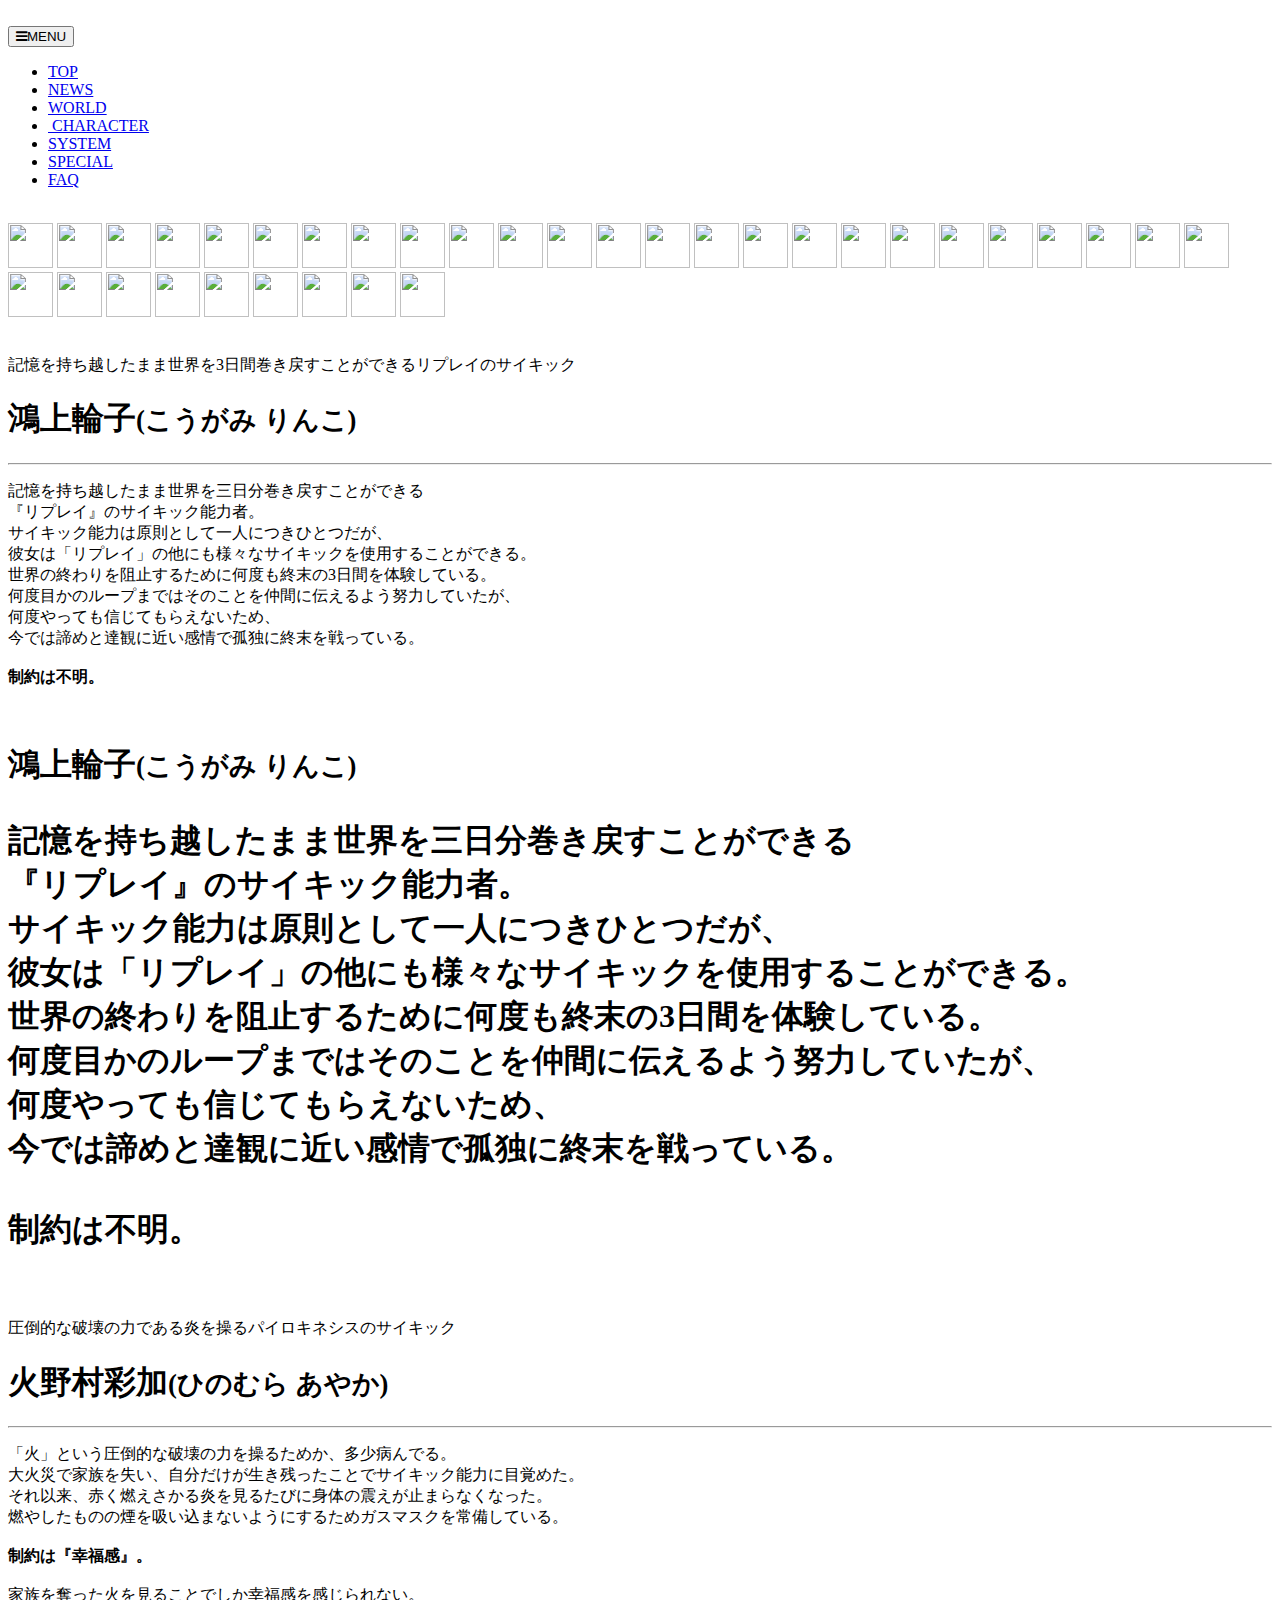
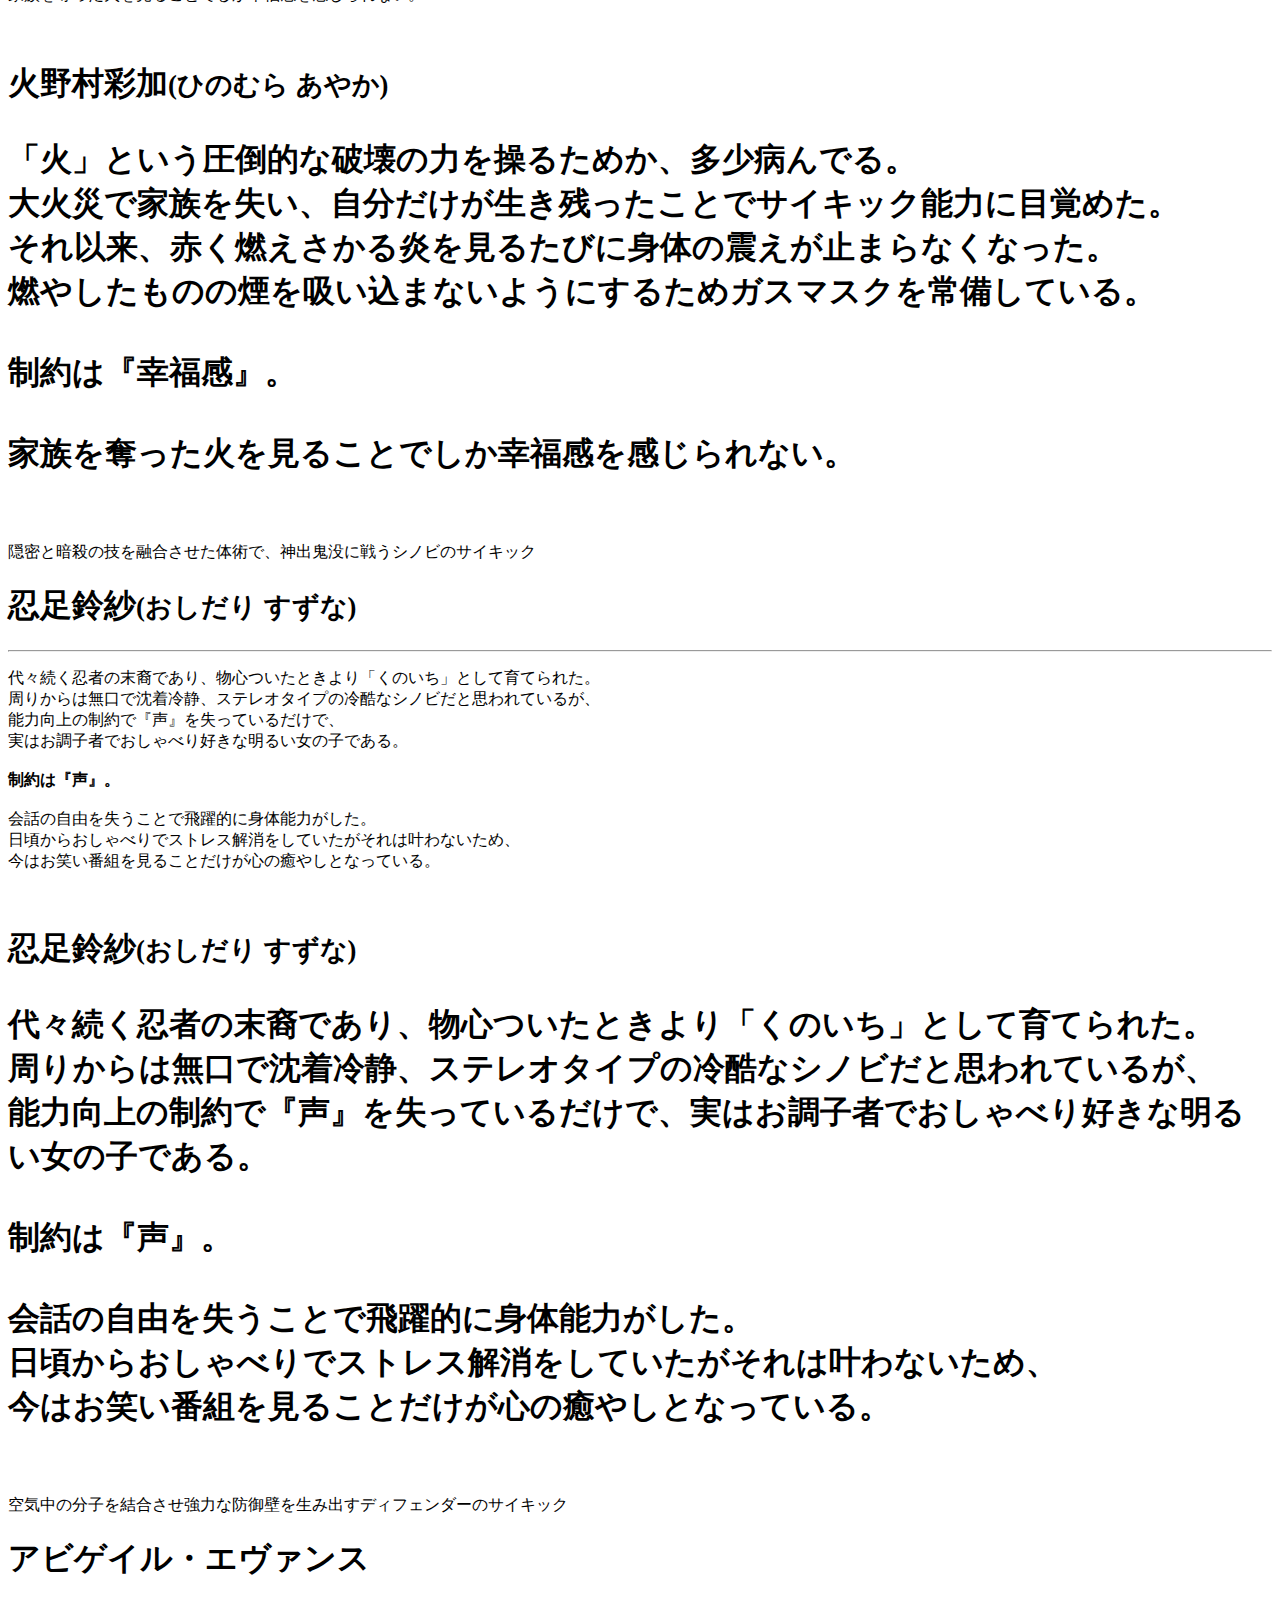
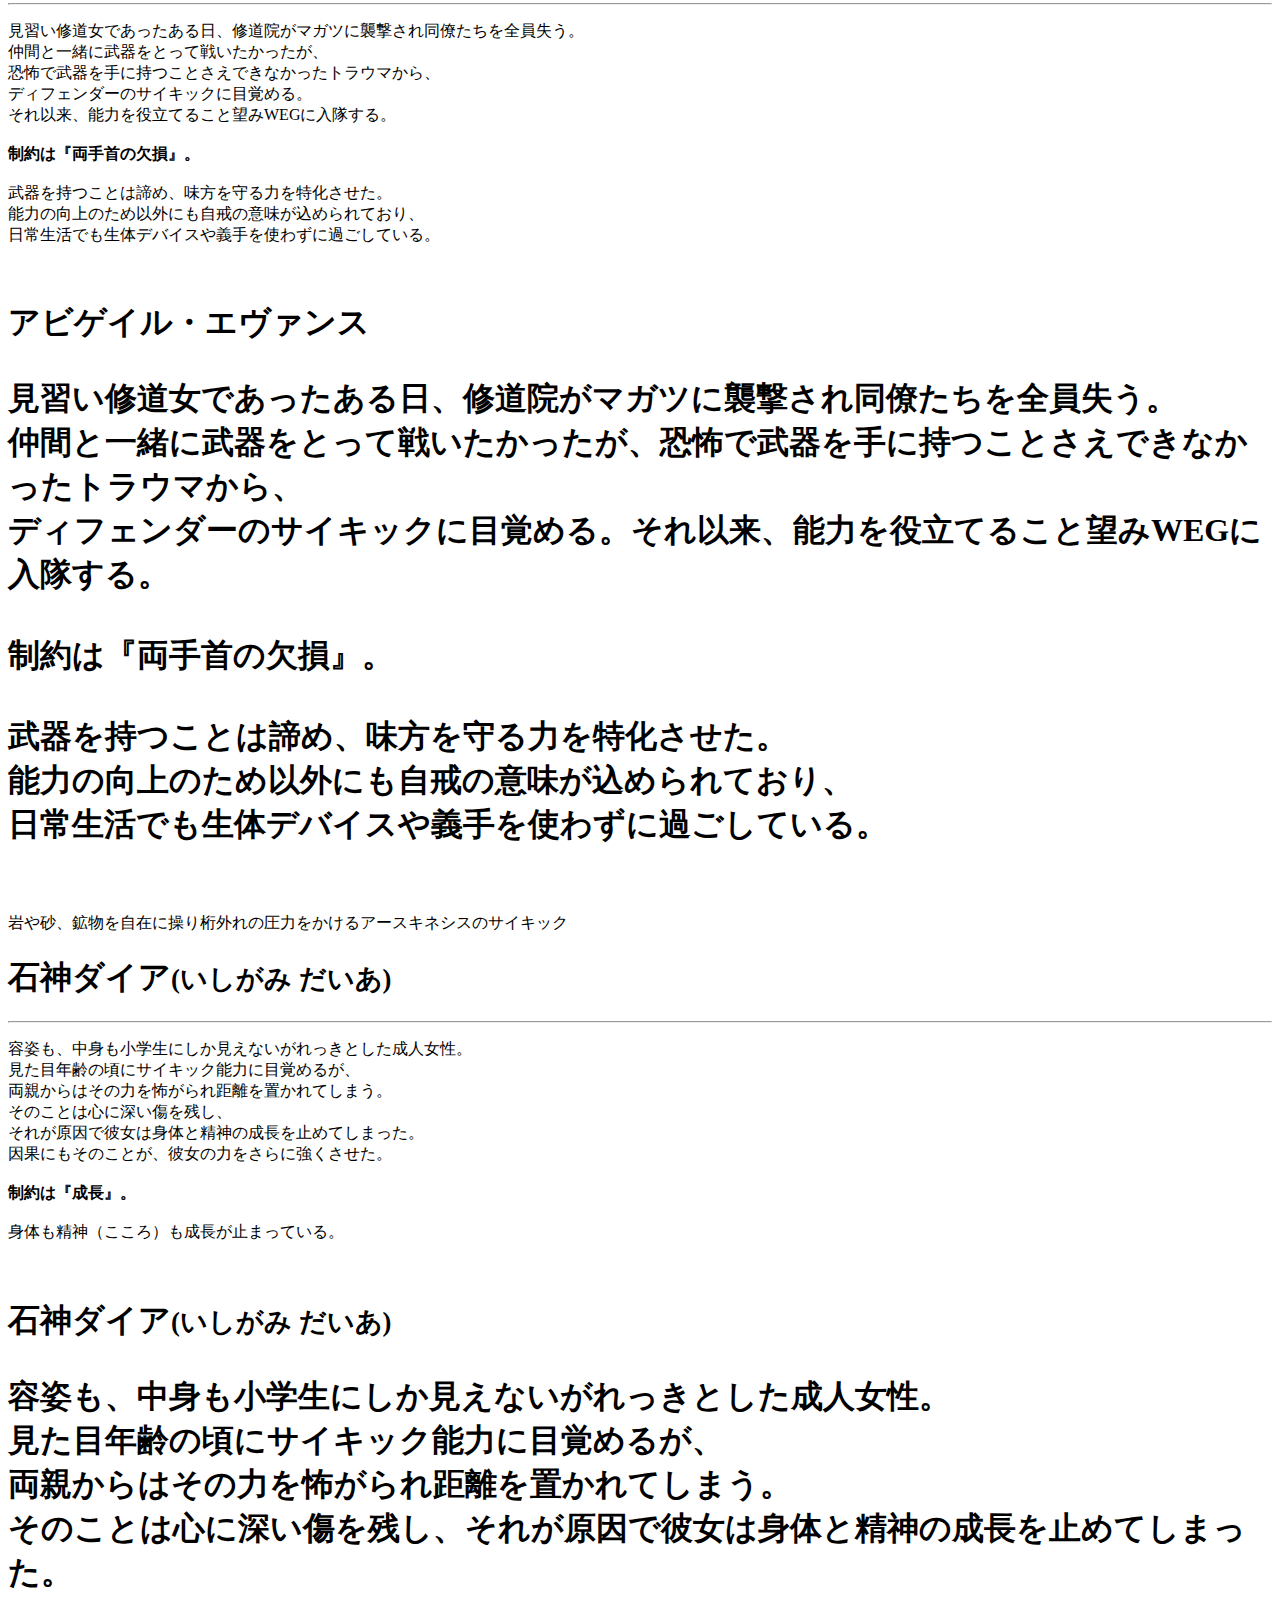
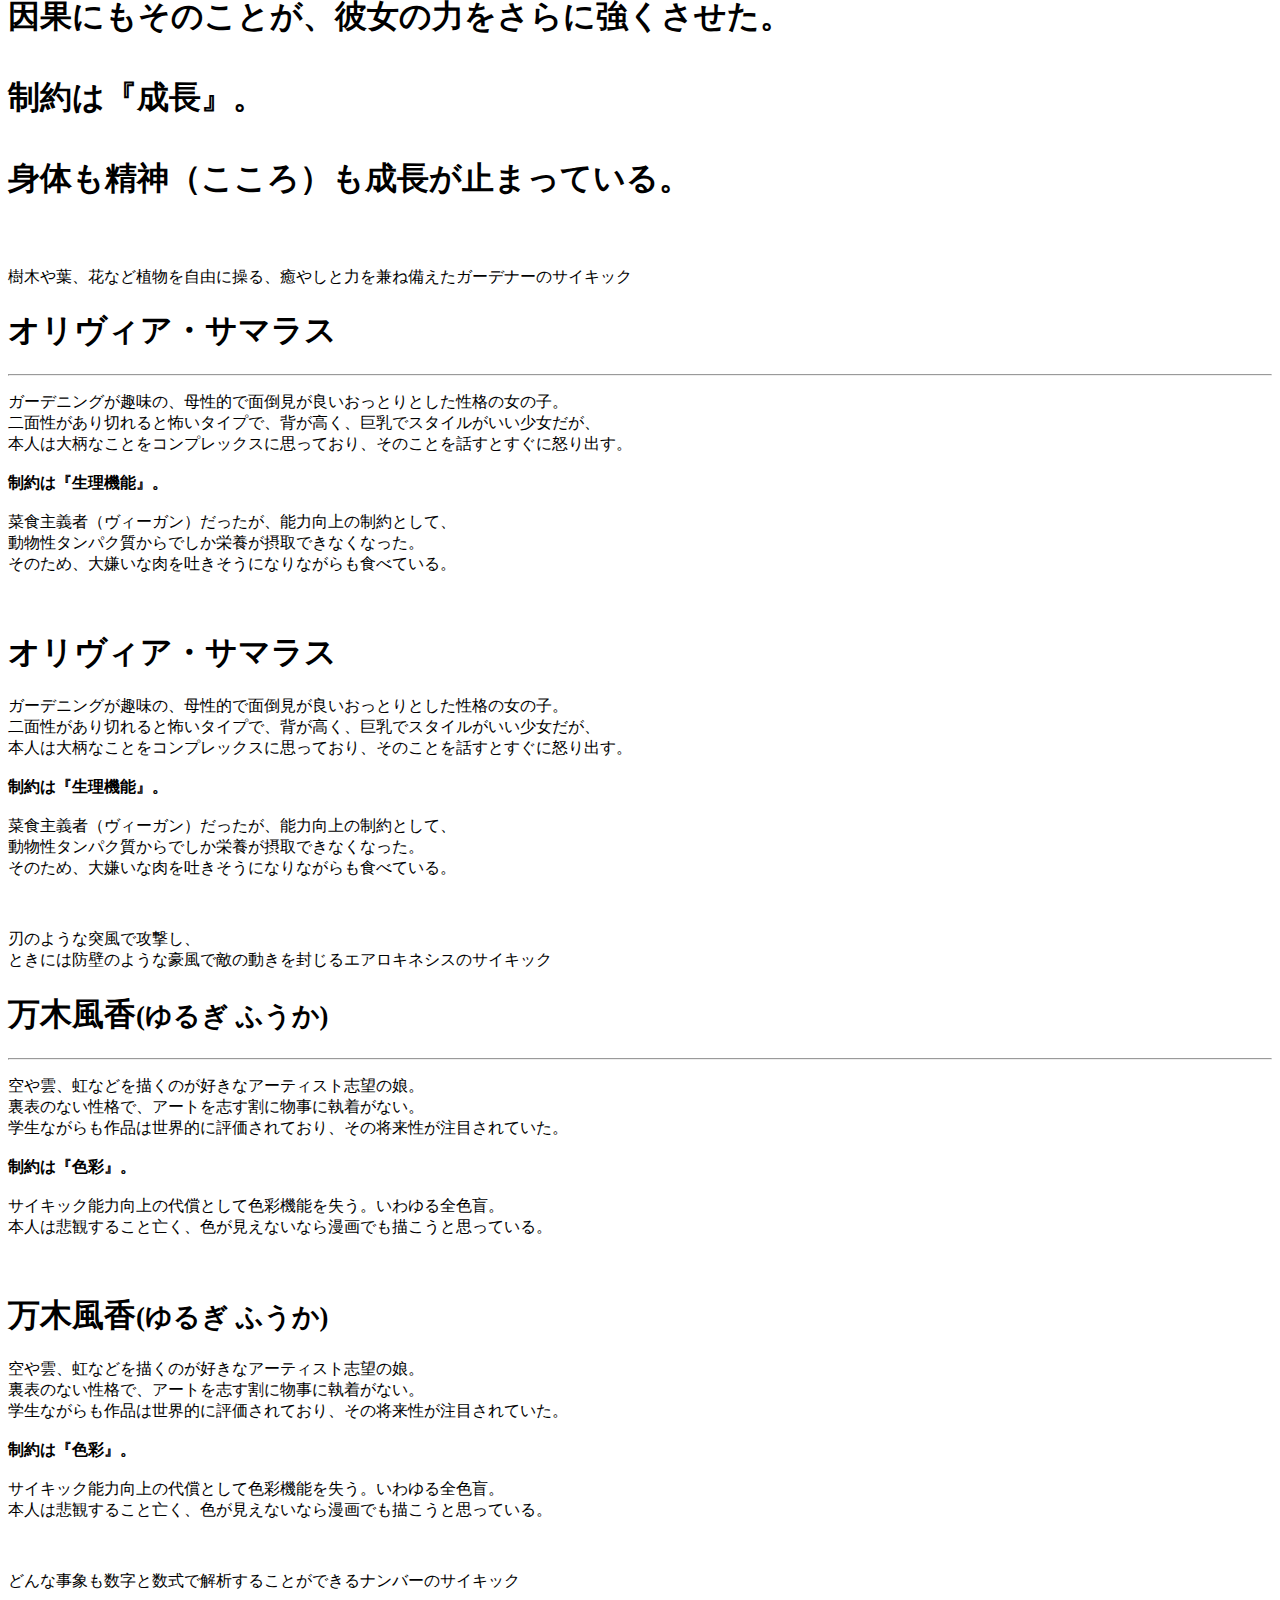
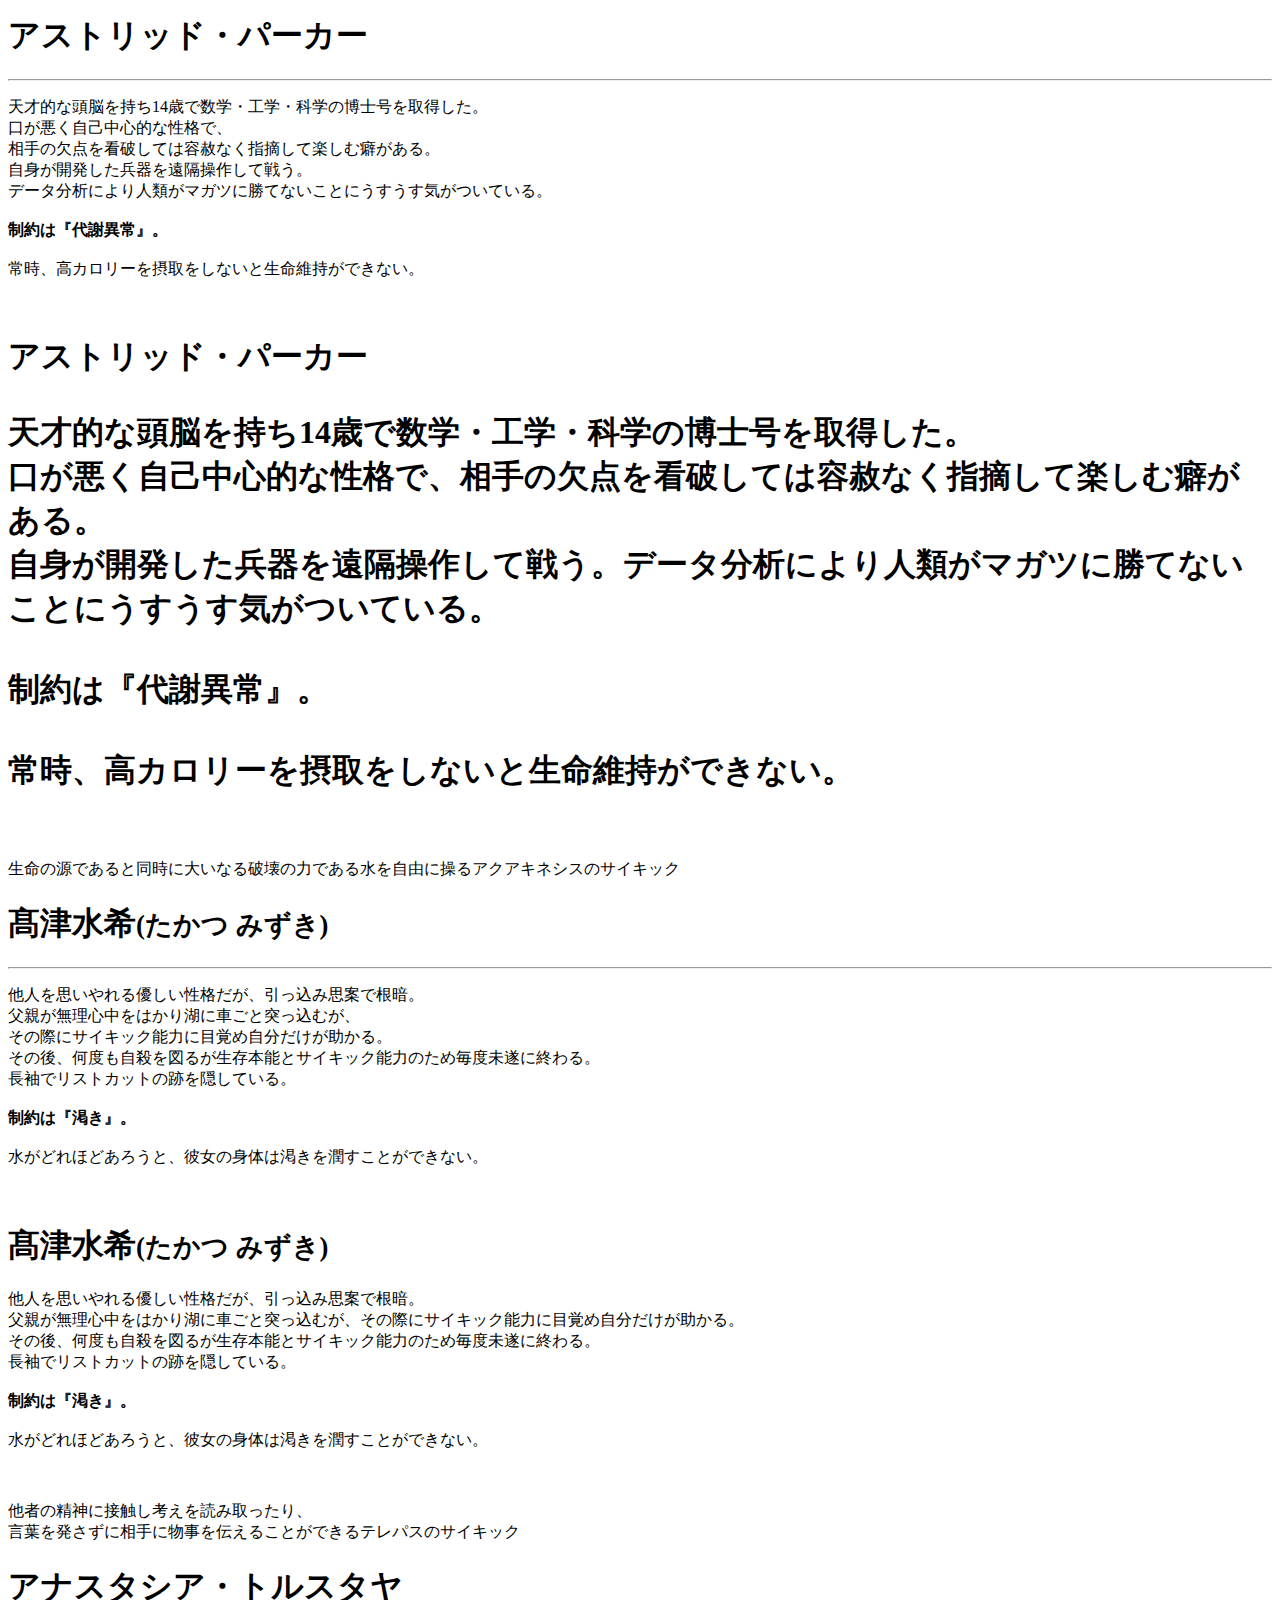
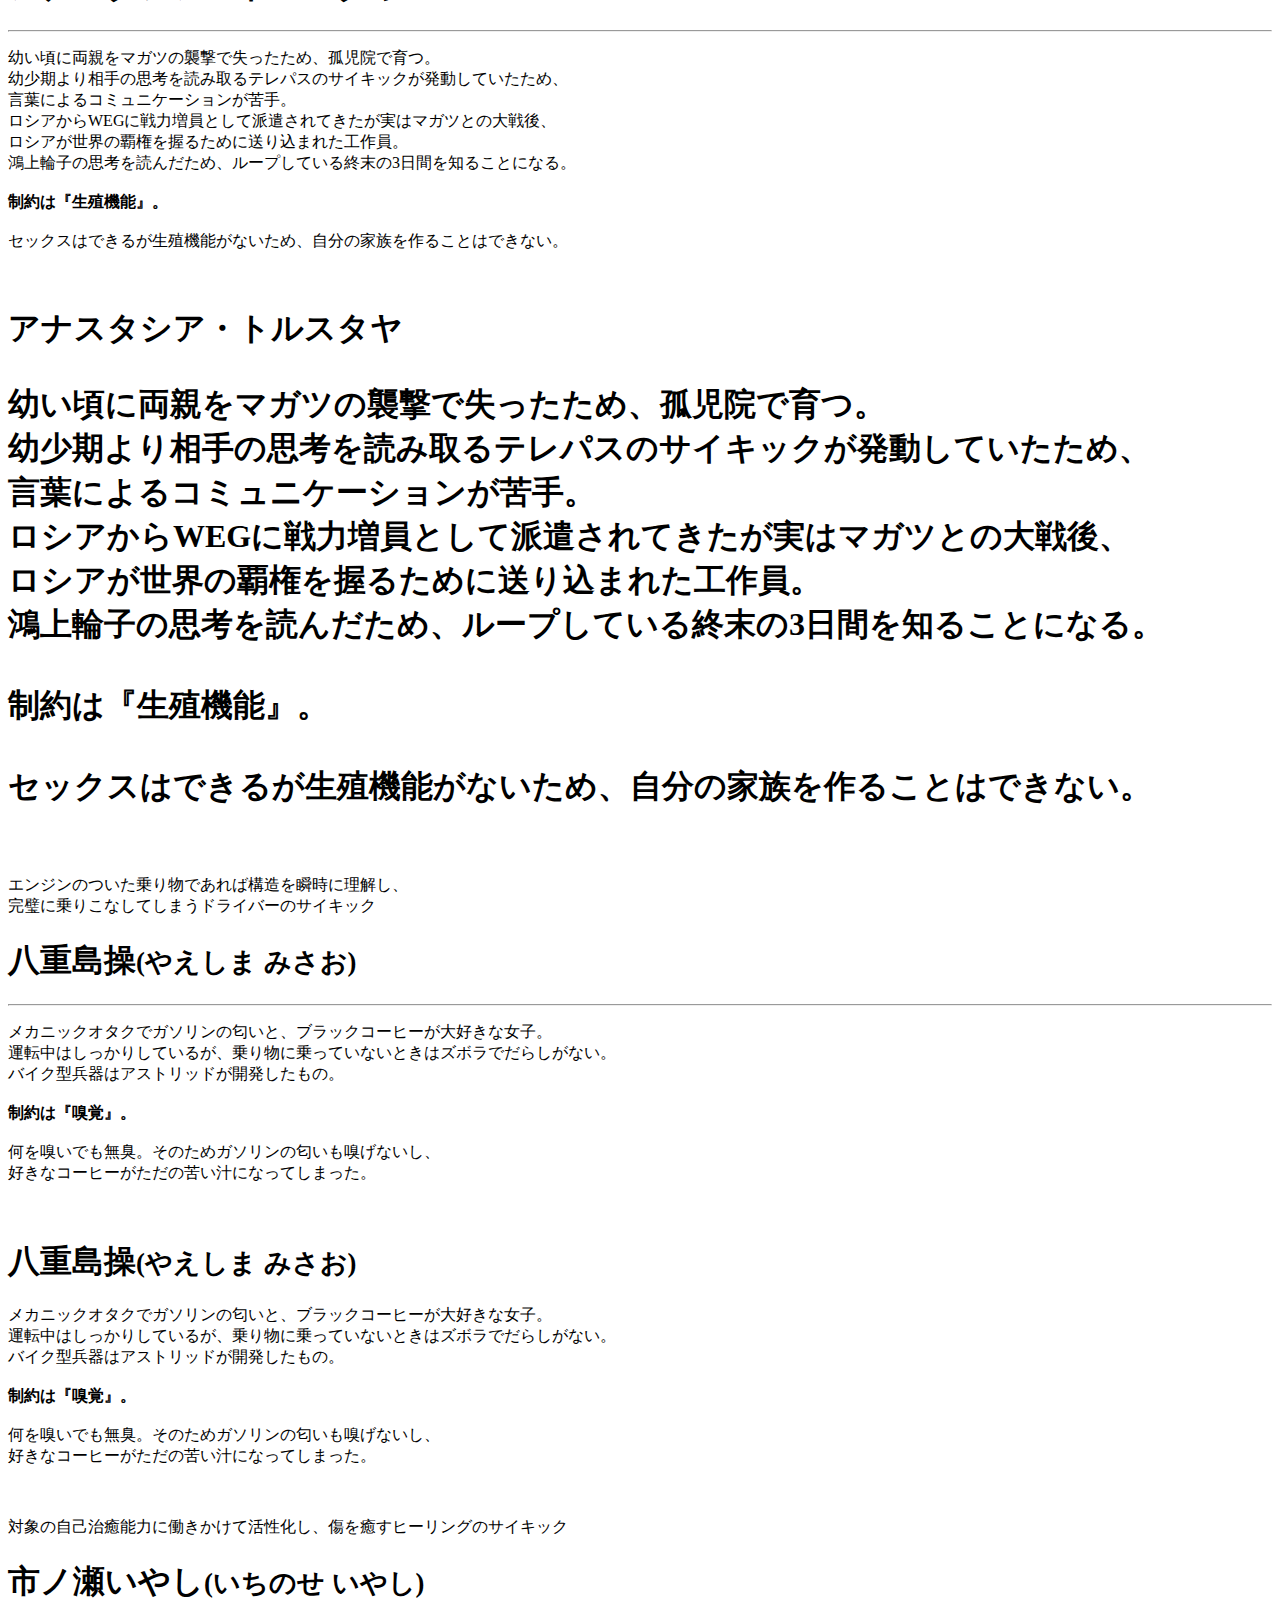
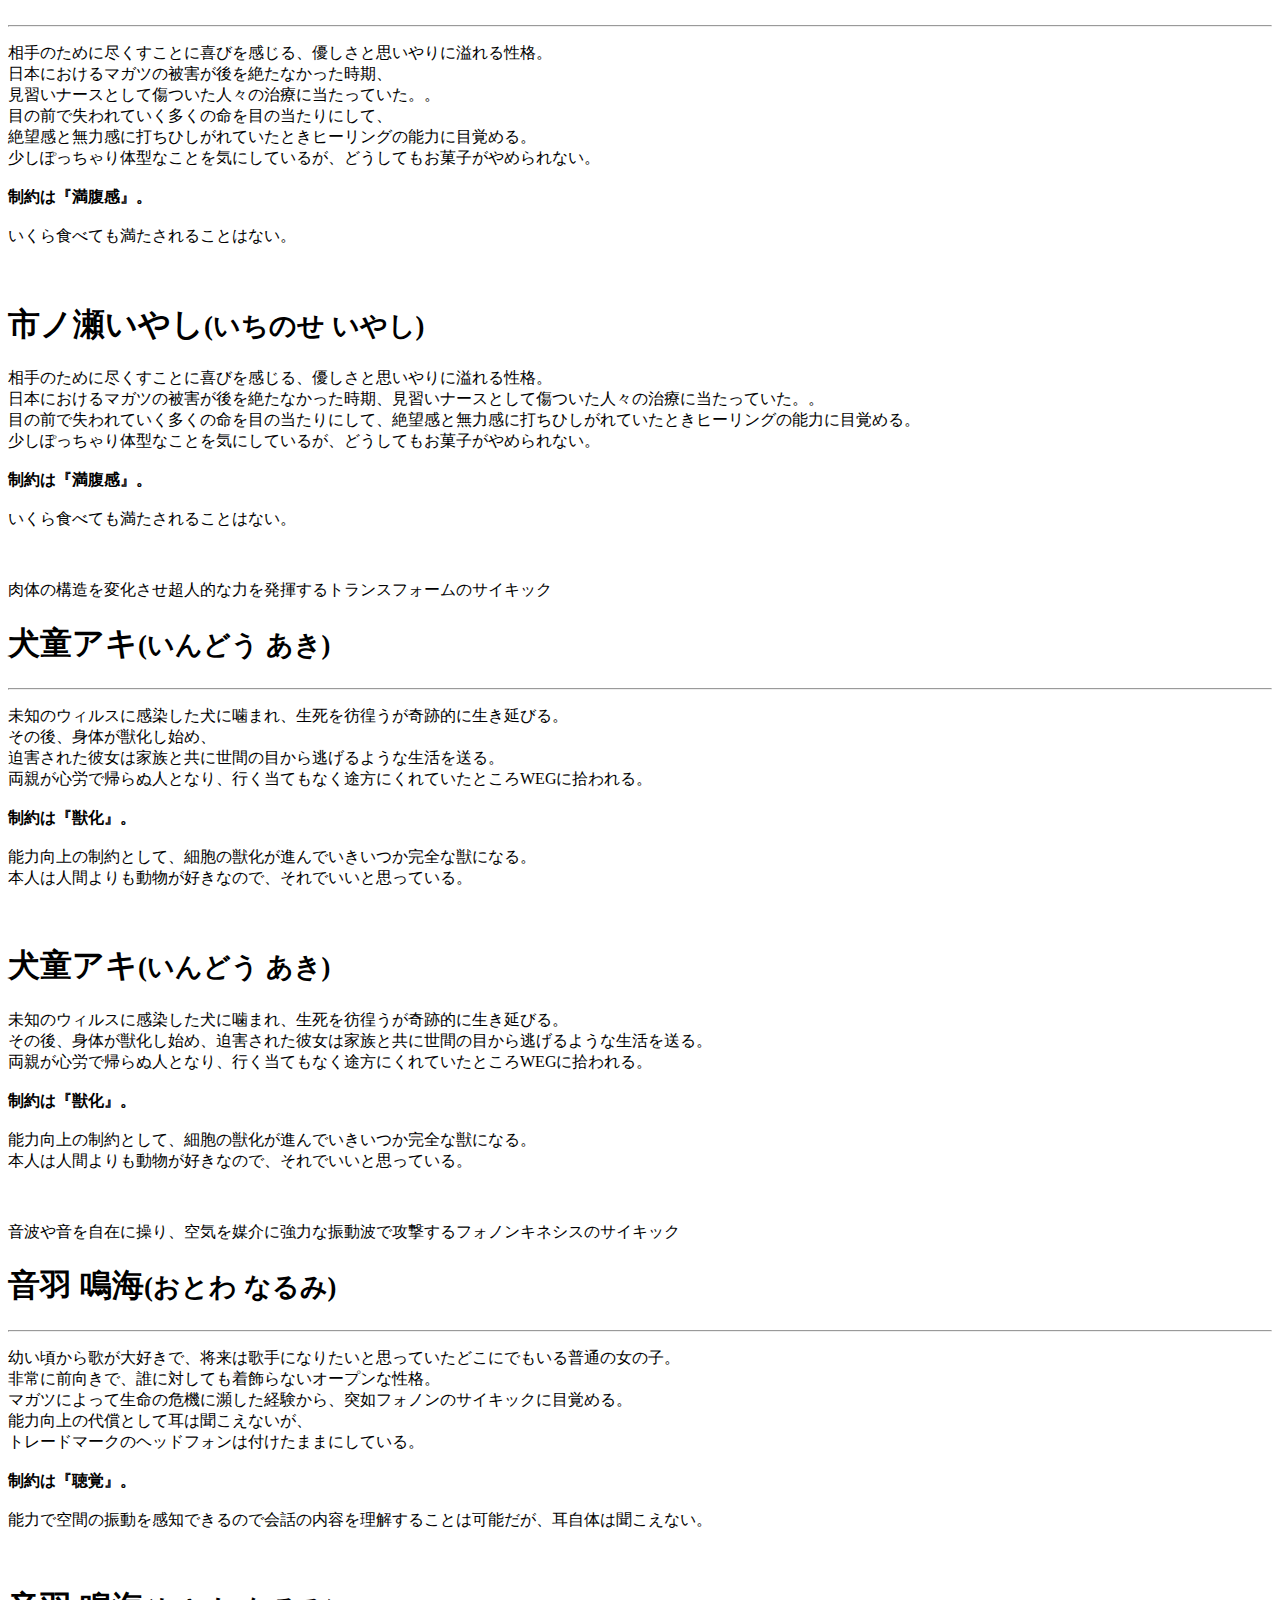
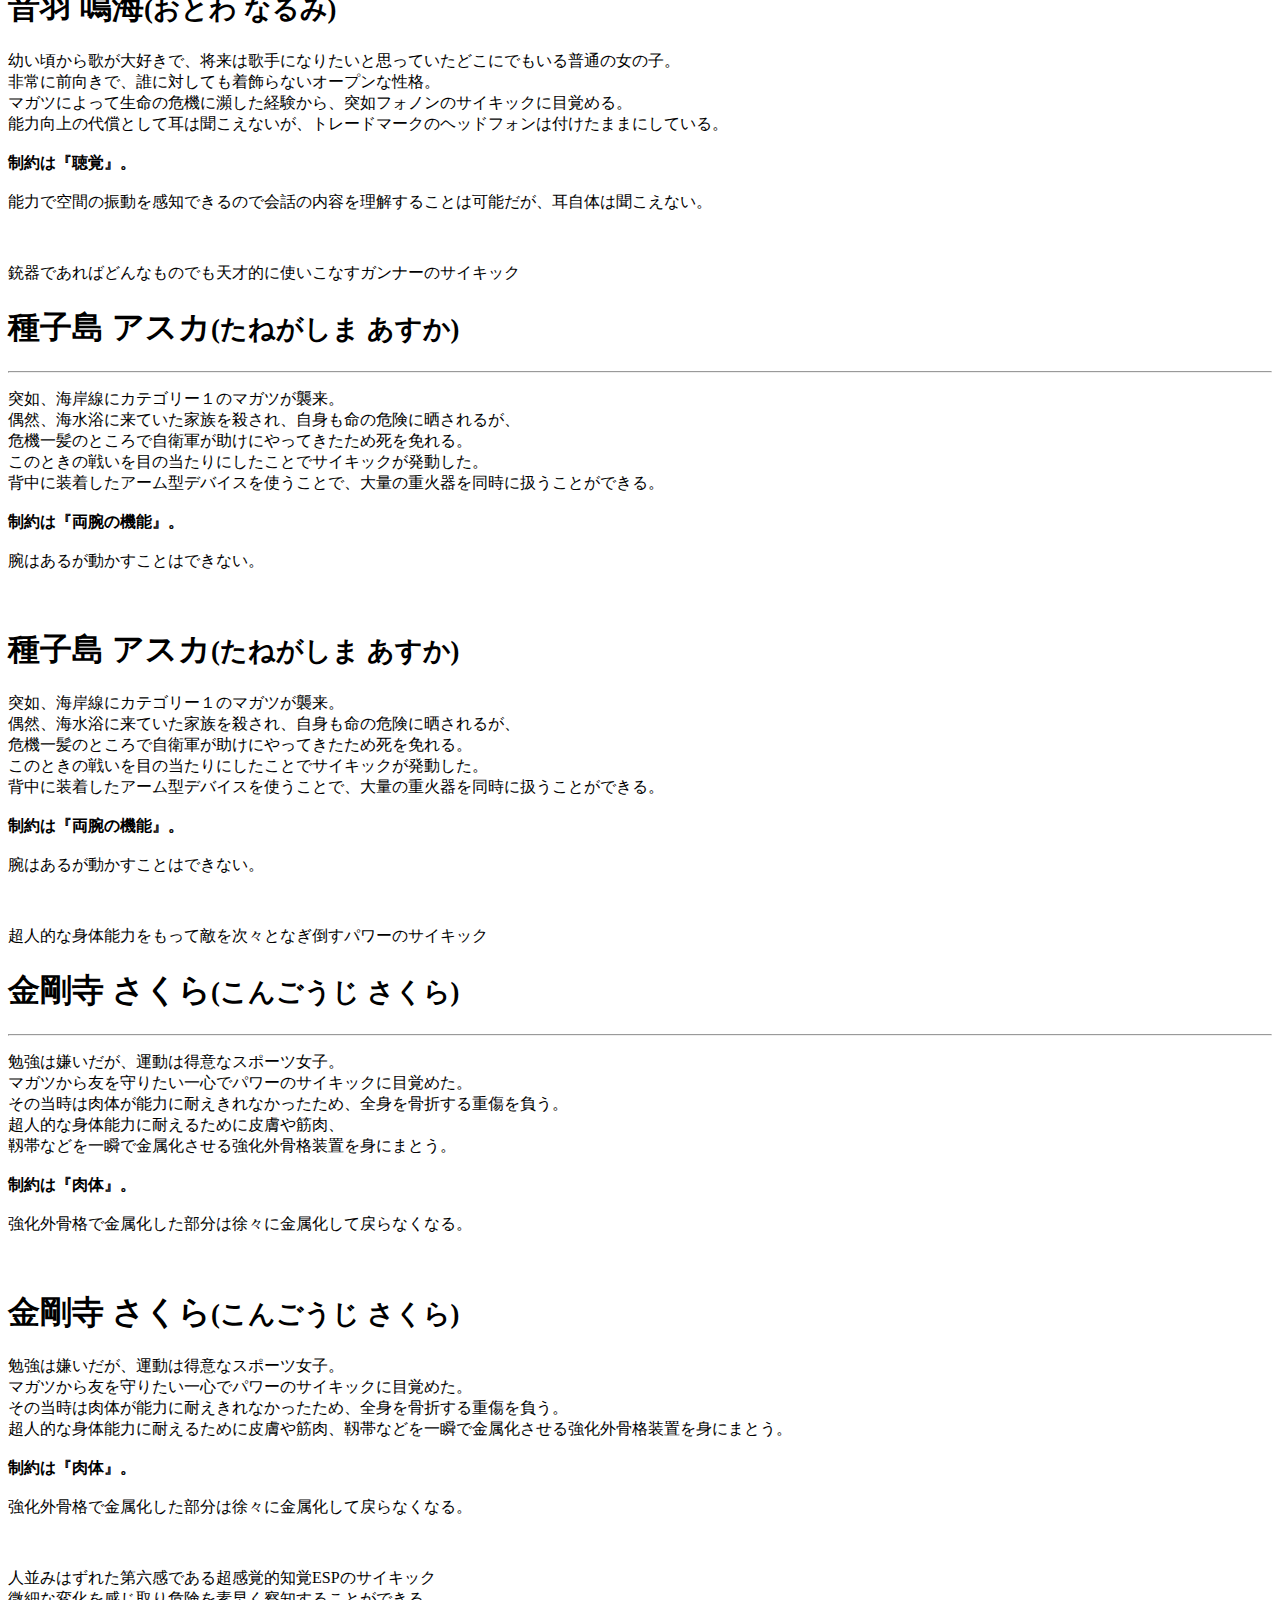
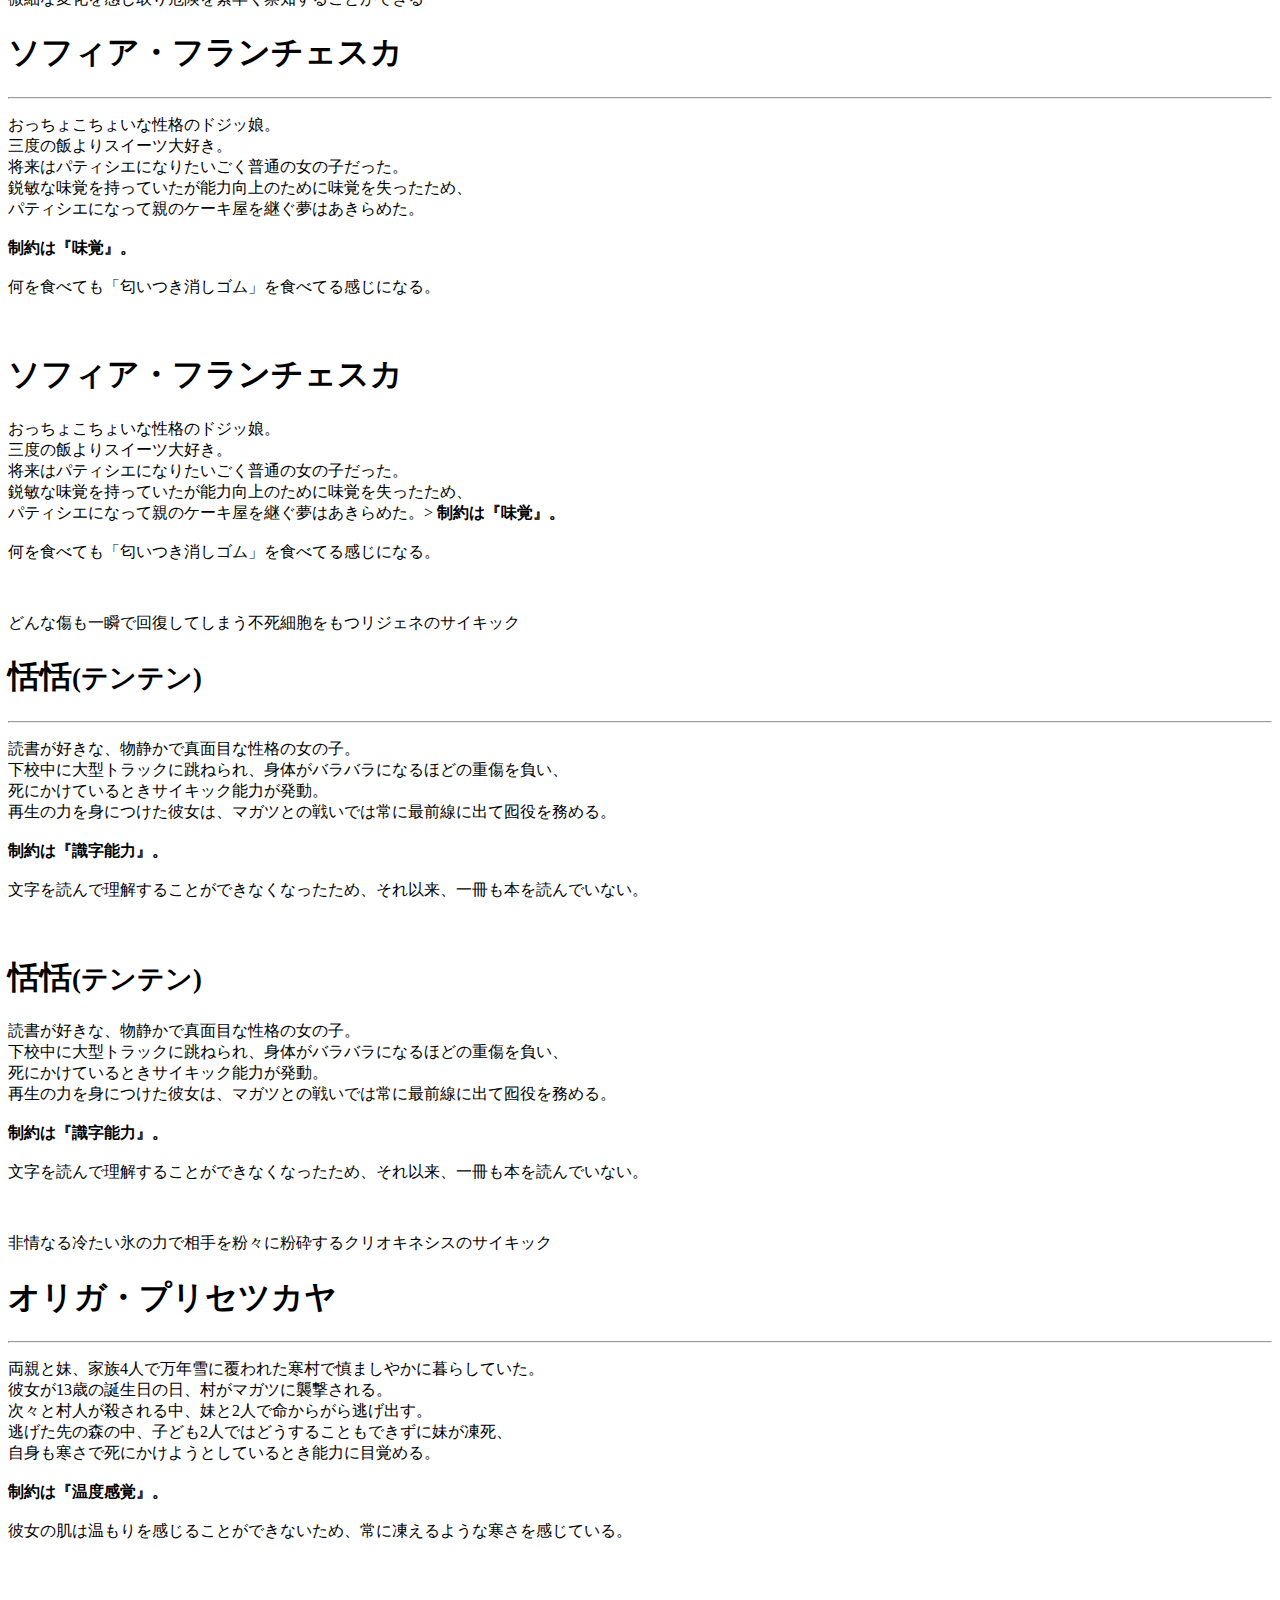
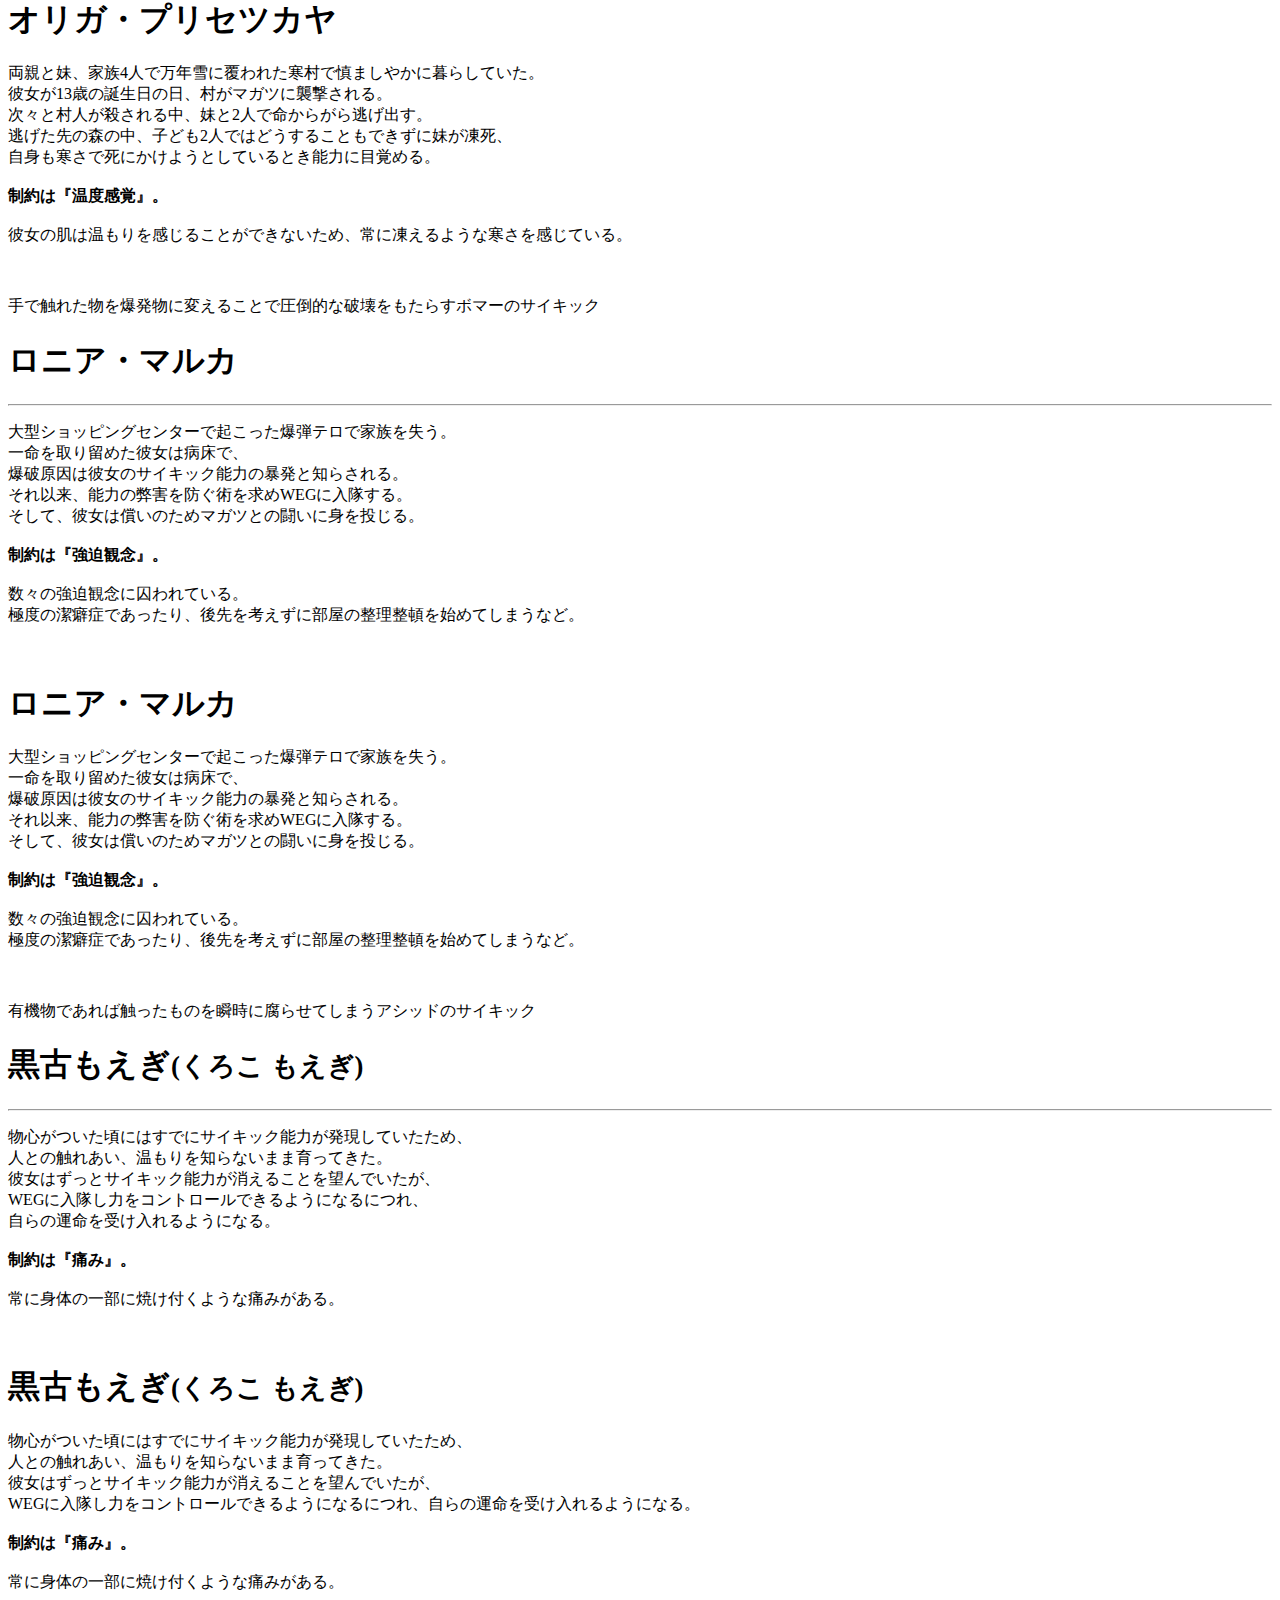
==== character.html @ db1876bd "Add files via upload" ====
<!DOCTYPE html>
<html lang="ja">
<head>
  <meta charset="UTF-8">
  <title>ワールドエンドガールズ</title>
  <meta name="viewport" content="width=device-width">
    <meta http-equiv="Expires" content="0">
    <link type="text/css" rel="stylesheet" href="css/normalize.css">
  <link type="text/css" rel="stylesheet" href="css/character.css?update=20180203" />
  <link rel="SHORTCUT ICON" href="img/WEG.ico">
  <link href="http://netdna.bootstrapcdn.com/font-awesome/4.2.0/css/font-awesome.css" rel="stylesheet">
  <meta name=”robots” content=”noindex”>
  <script type="text/javascript" src="js/jquery-3.2.1.min.js"></script>
<script type="text/javascript">
    /*トグル*/
  $(function(){

  	$("#menubtn").click(function(){
  		$("#menu").slideToggle();
  	});

  });

  $(function() {
  	//クリックしたときのファンクションをまとめて指定
  	$('.boxB-1 span').click(function() {

  		//.index()を使いクリックされたタブが何番目かを調べ、
  		//indexという変数に代入します。
  		var index = $('.boxB-1 span').index(this);

  		//コンテンツを一度すべて非表示にし、
  		$('.boxB-2 div').css('display','none').fadeOut("slow");

  		//クリックされたタブと同じ順番のコンテンツを表示します。
  		$('.boxB-2 div').eq(index).fadeIn("slow");

  		//一度タブについているクラスselectを消し、
  		$('.boxB-1 span').removeClass('select');

  		//クリックされたタブのみにクラスselectをつけます。
  		$(this).addClass('select')
  	});
  });
  //画像のみ保存禁止
  $(function(){
  $("img").on("contextmenu",function(){
  return false;
  });
});

  </script>
</head>
<body onMouseDown="return false;" onSelectStart="return false">
  <!--[if lt IE 8]>
          <p>お使いのブラウザは<strong>古い</strong>ため、表示が崩れることがあります。
          <a href="http://browsehappy.com/">他のブラウザ</a>を利用されるか、<a href="http://www.google.com/chromeframe/?redirect=true">Google Chrome Frame</a>をインストールすることで正しく表示することができます。</p>
  <![endif]-->
  <div class="wrapper">
    <div class="content">
      <div class="box">
<header>
<div class="boxA">
  <div class="boxA-1">
    <a href="index.html"><img src="img/Title_rogo.png" alt="" class="logo" width="auto" height="130"></a>
  </div>
  <div class="boxA-2">

    <button type="button" id="menubtn">
    <i class="fa fa-bars"></i><span>MENU</span>

    </button>

    <nav class="menu" id="menu">
    <ul>
      <li ontouchstart=""><a href="index.html"><img src="img/bottanA.png" alt="" class="m1"
        onmouseover="this.src='img/bottanA_.png'" onmouseout="this.src='img/bottanA.png'"><span class="mA">TOP</span></a></li>
      <li ontouchstart=""><a href="news.html"><img src="img/bottanB.png" alt="" class="m2"
        onmouseover="this.src='img/bottanB_.png'" onmouseout="this.src='img/bottanB.png'"><span class="mB">NEWS</span></a></li>
        <li ontouchstart=""><a href="world.html"><img src="img/bottanG.png" alt="" class="m7"
          onmouseover="this.src='img/bottanG_.png'" onmouseout="this.src='img/bottanG.png'"><span class="mG">WORLD</span></a></li>
      <li ontouchstart=""><a href="#"><img src="img/bottanC_.png" alt="" class="m3">
        <span class="mC">CHARACTER</span></a></li>
      <li ontouchstart=""><a href="system.html"><img src="img/bottanD.png" alt="" class="m4"
        onmouseover="this.src='img/bottanD_.png'" onmouseout="this.src='img/bottanD.png'"><span class="mD">SYSTEM</span></a></li>
      <li ontouchstart=""><a href="special.html"><img src="img/bottanE.png" alt="" class="m5"
        onmouseover="this.src='img/bottanE_.png'" onmouseout="this.src='img/bottanE.png'"><span class="mE">SPECIAL</span></a></li>
      <li ontouchstart=""><a href="faq.html"><img src="img/bottanF.png" alt="" class="m6"
        onmouseover="this.src='img/bottanF_.png'" onmouseout="this.src='img/bottanF.png'"><span class="mF">FAQ</span></a></li>
<!--
      <li><div class="mv1">
        <iframe
        src="https://www.youtube.com/embed/xvHPAVapnuY?rel=0&iv_load_policy=3&showinfo=0&controls=0&modestbranding=1"
        frameborder="0" allowfullscreen>
        </iframe>
      </div></li>
    -->
    </ul>
  </nav>

  </div>
</div>
</header><!--
<span><img class="cathi" src="img/catch.png" alt="" class="myimg1" width="80%" height=""></span>
<span><img class="cathi2" src="img/catch.png" alt="" class="myimg1" width="80%" height=""></span>-->


<div class="boxB">

  <div class="boxB-0">
  	<img src="img/character.png" alt="" class="Cbottan" width="" height="">
  </div>

  <div class="boxB-1">
  	<span class="select"><img src="img/aset/Face Icon_02.png" alt="" class="C" width="45" height="45"></span>
  	<span><img src="img/aset/Face Icon_03.png" alt="" class="C" width="45" height="45"></span>
  	<span><img src="img/aset/Face Icon_04.png" alt="" class="C" width="45" height="45"></span>
  	<span><img src="img/aset/Face Icon_01.png" alt="" class="C" width="45" height="45"></span>
    <span><img src="img/aset/Face Icon_01.png" alt="" class="C" width="45" height="45"></span>
    <span><img src="img/aset/Face Icon_01.png" alt="" class="C" width="45" height="45"></span>
    <span><img src="img/aset/Face Icon_01.png" alt="" class="C" width="45" height="45"></span>
    <span><img src="img/aset/Face Icon_01.png" alt="" class="C" width="45" height="45"></span>
    <span><img src="img/aset/Face Icon_01.png" alt="" class="C" width="45" height="45"></span>
    <span><img src="img/aset/Face Icon_01.png" alt="" class="C" width="45" height="45"></span>
    <!--10-->
    <span><img src="img/aset/Face Icon_01.png" alt="" class="C" width="45" height="45"></span>
    <span><img src="img/aset/Face Icon_01.png" alt="" class="C" width="45" height="45"></span>
    <span><img src="img/aset/Face Icon_01.png" alt="" class="C" width="45" height="45"></span>
    <span><img src="img/aset/Face Icon_01.png" alt="" class="C" width="45" height="45"></span>
    <span><img src="img/aset/Face Icon_01.png" alt="" class="C" width="45" height="45"></span>
    <span><img src="img/aset/Face Icon_01.png" alt="" class="C" width="45" height="45"></span>
    <span><img src="img/aset/Face Icon_01.png" alt="" class="C" width="45" height="45"></span>
    <span><img src="img/aset/Face Icon_01.png" alt="" class="C" width="45" height="45"></span>
    <span><img src="img/aset/Face Icon_01.png" alt="" class="C" width="45" height="45"></span>
    <span><img src="img/aset/Face Icon_01.png" alt="" class="C" width="45" height="45"></span>
    <!--20-->
    <span><img src="img/aset/Face Icon_01.png" alt="" class="C" width="45" height="45"></span>
    <span><img src="img/aset/Face Icon_01.png" alt="" class="C" width="45" height="45"></span>
    <span><img src="img/aset/Face Icon_01.png" alt="" class="C" width="45" height="45"></span>
    <span><img src="img/aset/Face Icon_01.png" alt="" class="C" width="45" height="45"></span>
    <span><img src="img/aset/Face Icon_01.png" alt="" class="C" width="45" height="45"></span>
    <span><img src="img/aset/Face Icon_01.png" alt="" class="C" width="45" height="45"></span>
    <span><img src="img/aset/Face Icon_01.png" alt="" class="C" width="45" height="45"></span>
    <span><img src="img/aset/Face Icon_01.png" alt="" class="C" width="45" height="45"></span>
    <span><img src="img/aset/Face Icon_01.png" alt="" class="C" width="45" height="45"></span>
    <span><img src="img/aset/Face Icon_01.png" alt="" class="C" width="45" height="45"></span>
    <!--30-->
    <span><img src="img/aset/Face Icon_01.png" alt="" class="C" width="45" height="45"></span>
    <span><img src="img/aset/Face Icon_01.png" alt="" class="C" width="45" height="45"></span>
    <span><img src="img/aset/Face Icon_01.png" alt="" class="C" width="45" height="45"></span>
    <span><img src="img/aset/Face Icon_01.png" alt="" class="C" width="45" height="45"></span>
    <!--33-->
  </div>

  <div class="boxB-2">
    <!--最初の表示0-->
    <!--0-->
    <!--鴻上キャラクターのみ2-1-1と2-2-2というクラスにしている-->
    <div class="">
            <span class="boxB-2-1">
              <span class="boxB-2-A"><img src="img/chara_midasi/chara_replay.png" alt="" class="" width="100%" height="auto"></span>
              <span class="boxB-2-B"><p>記憶を持ち越したまま世界を3日間巻き戻すことができるリプレイのサイキック</p></span>
              <span class="boxB-2-C"><h1>鴻上輪子<small>(こうがみ りんこ)</small></h1><hr></span>
              <span class="boxB-2-D"><p>
                記憶を持ち越したまま世界を三日分巻き戻すことができる<br>『リプレイ』のサイキック能力者。<br>
                サイキック能力は原則として一人につきひとつだが、<br>
                彼女は「リプレイ」の他にも様々なサイキックを使用することができる。<br>
                世界の終わりを阻止するために何度も終末の3日間を体験している。<br>
                何度目かのループまではそのことを仲間に伝えるよう努力していたが、<br>
                何度やっても信じてもらえないため、<br>
                今では諦めと達観に近い感情で孤独に終末を戦っている。<br><br>
                <strong>制約は不明。</strong>
              </p>
              </span>
            </span>
            <span class="boxB-2-2-2">

              <span class="boxB-2-E">


              <img src="img/character/standChar_00.png" alt="" class="K" width="100%" height="auto">


              </span>

          </span>
            <span class="boxB-2-F"><h1>鴻上輪子<small>(こうがみ りんこ)</small><h1></span>
            <span class="boxB-2-G"><p>
              記憶を持ち越したまま世界を三日分巻き戻すことができる<br>『リプレイ』のサイキック能力者。<br>
              サイキック能力は原則として一人につきひとつだが、<br>
              彼女は「リプレイ」の他にも様々なサイキックを使用することができる。<br>
              世界の終わりを阻止するために何度も終末の3日間を体験している。<br>
              何度目かのループまではそのことを仲間に伝えるよう努力していたが、<br>
              何度やっても信じてもらえないため、<br>
              今では諦めと達観に近い感情で孤独に終末を戦っている。<br><br>
              <strong>制約は不明。</strong>
            </p>
            </span>
    </div>
    <!--最初の表示終わり-->
    <!--1-->

    <div class="hide">
            <span class="boxB-2-1">
              <span class="boxB-2-A"><img src="img/chara_midasi/chara_pyro.png" alt="" class="" width="100%" height="auto"></span>
              <span class="boxB-2-B"><p>圧倒的な破壊の力である炎を操るパイロキネシスのサイキック</p></span>
              <span class="boxB-2-C"><h1>火野村彩加<small>(ひのむら あやか)</small></h1><hr></span>
              <span class="boxB-2-D"><p>
                「火」という圧倒的な破壊の力を操るためか、多少病んでる。<br>
                  大火災で家族を失い、自分だけが生き残ったことでサイキック能力に目覚めた。<br>
                  それ以来、赤く燃えさかる炎を見るたびに身体の震えが止まらなくなった。<br>
                  燃やしたものの煙を吸い込まないようにするためガスマスクを常備している。<br><br>

                  <strong>制約は『幸福感』。</strong><br><br>
                  家族を奪った火を見ることでしか幸福感を感じられない。</p>
        </span>
            </span>
            <span class="boxB-2-2">
              <span class="boxB-2-E">
              <img src="img/character/standChar_01.png" alt="" class="" width="100%" height="auto">
              </span>
            </span>
            <span class="boxB-2-F"><h1>火野村彩加<small>(ひのむら あやか)</small><h1></span>
            <span class="boxB-2-G"><p>
            「火」という圧倒的な破壊の力を操るためか、多少病んでる。<br>
            大火災で家族を失い、自分だけが生き残ったことでサイキック能力に目覚めた。<br>
            それ以来、赤く燃えさかる炎を見るたびに身体の震えが止まらなくなった。<br>
            燃やしたものの煙を吸い込まないようにするためガスマスクを常備している。<br><br>

            <strong>制約は『幸福感』。</strong><br><br>
            家族を奪った火を見ることでしか幸福感を感じられない。</p>
            </span>
    </div>
    <!--2-->
  	<div class="hide">
      <span class="boxB-2-1">
        <span class="boxB-2-A"><img src="img/chara_midasi/chara_shinobi.png" alt="" class="" width="100%" height="auto"></span>
        <span class="boxB-2-B"><p>隠密と暗殺の技を融合させた体術で、神出鬼没に戦うシノビのサイキック</p></span>
        <span class="boxB-2-C"><h1>忍足鈴紗<small>(おしだり すずな)</small></h1><hr></span>
        <span class="boxB-2-D"><p>代々続く忍者の末裔であり、物心ついたときより「くのいち」として育てられた。<br>
        周りからは無口で沈着冷静、ステレオタイプの冷酷なシノビだと思われているが、<br>
        能力向上の制約で『声』を失っているだけで、<br>実はお調子者でおしゃべり好きな明るい女の子である。<br><br>
        <strong>制約は『声』。</strong><br><br>
        会話の自由を失うことで飛躍的に身体能力がした。<br>
        日頃からおしゃべりでストレス解消をしていたがそれは叶わないため、<br>
        今はお笑い番組を見ることだけが心の癒やしとなっている。
      </p></span>
    </span>
      <span class="boxB-2-2">
        <span class="boxB-2-E">
        <img src="img/character/standChar_02.png" alt="" class="" width="100%" height="auto">
        </span>
      </span>
      <span class="boxB-2-F"><h1>忍足鈴紗<small>(おしだり すずな)</small><h1></span>
      <span class="boxB-2-G"><p>代々続く忍者の末裔であり、物心ついたときより「くのいち」として育てられた。<br>
      周りからは無口で沈着冷静、ステレオタイプの冷酷なシノビだと思われているが、<br>
      能力向上の制約で『声』を失っているだけで、実はお調子者でおしゃべり好きな明るい女の子である。<br><br>
      <strong>制約は『声』。 </strong><br><br>
      会話の自由を失うことで飛躍的に身体能力がした。<br>
      日頃からおしゃべりでストレス解消をしていたがそれは叶わないため、<br>
      今はお笑い番組を見ることだけが心の癒やしとなっている。</p>
      </span>
    </div>
    <!--3-->
    <div class="hide">
      <span class="boxB-2-1">
        <span class="boxB-2-A"><img src="img/chara_midasi/chara_defender.png" alt="" class="" width="100%" height="auto"></span>
        <span class="boxB-2-B"><p>空気中の分子を結合させ強力な防御壁を生み出すディフェンダーのサイキック</p></span>
        <span class="boxB-2-C"><h1>アビゲイル・エヴァンス</h1><hr></span>
        <span class="boxB-2-D"><p>見習い修道女であったある日、修道院がマガツに襲撃され同僚たちを全員失う。<br>
        仲間と一緒に武器をとって戦いたかったが、<br>恐怖で武器を手に持つことさえできなかったトラウマから、<br>
        ディフェンダーのサイキックに目覚める。<br>それ以来、能力を役立てること望みWEGに入隊する。<br><br>

        <strong>制約は『両手首の欠損』。</strong><br><br>
        武器を持つことは諦め、味方を守る力を特化させた。<br>
        能力の向上のため以外にも自戒の意味が込められており、<br>
        日常生活でも生体デバイスや義手を使わずに過ごしている。</p></span>
      </span>
      <span class="boxB-2-2">
        <span class="boxB-2-E">
        <img src="img/character/standChar_03.png" alt="" class="" width="100%" height="auto">
        </span>
      </span>
      <span class="boxB-2-F"><h1>アビゲイル・エヴァンス<h1></span>
      <span class="boxB-2-G"><p>見習い修道女であったある日、修道院がマガツに襲撃され同僚たちを全員失う。<br>
      仲間と一緒に武器をとって戦いたかったが、恐怖で武器を手に持つことさえできなかったトラウマから、<br>
      ディフェンダーのサイキックに目覚める。それ以来、能力を役立てること望みWEGに入隊する。<br><br>

      <strong>制約は『両手首の欠損』。</strong><br><br>
      武器を持つことは諦め、味方を守る力を特化させた。<br>
      能力の向上のため以外にも自戒の意味が込められており、<br>
      日常生活でも生体デバイスや義手を使わずに過ごしている。</p></span>
    </div>
    <!--4-->
    <div class="hide">
      <span class="boxB-2-1">
        <span class="boxB-2-A"><img src="img/chara_midasi/chara_earth.png" alt="" class="" width="100%" height="auto"></span>
        <span class="boxB-2-B"><p>岩や砂、鉱物を自在に操り桁外れの圧力をかけるアースキネシスのサイキック</p></span>
        <span class="boxB-2-C"><h1>石神ダイア<small>(いしがみ だいあ)</small></h1><hr></span>
        <span class="boxB-2-D"><p>容姿も、中身も小学生にしか見えないがれっきとした成人女性。<br>
        見た目年齢の頃にサイキック能力に目覚めるが、<br>両親からはその力を怖がられ距離を置かれてしまう。<br>
        そのことは心に深い傷を残し、<br>それが原因で彼女は身体と精神の成長を止めてしまった。<br>
        因果にもそのことが、彼女の力をさらに強くさせた。<br><br>
        <strong>制約は『成長』。</strong><br><br>
        身体も精神（こころ）も成長が止まっている。</p></span>
      </span>
      <span class="boxB-2-2">
        <span class="boxB-2-E">
        <img src="img/character/standChar_04.png" alt="" class="" width="100%" height="auto">
        </span>
      </span>
      <span class="boxB-2-F"><h1>石神ダイア<small>(いしがみ だいあ)</small><h1></span>
      <span class="boxB-2-G"><p>容姿も、中身も小学生にしか見えないがれっきとした成人女性。<br>
      見た目年齢の頃にサイキック能力に目覚めるが、<br>両親からはその力を怖がられ距離を置かれてしまう。<br>
      そのことは心に深い傷を残し、それが原因で彼女は身体と精神の成長を止めてしまった。<br>
      因果にもそのことが、彼女の力をさらに強くさせた。<br><br>
      <strong>制約は『成長』。</strong><br><br>
      身体も精神（こころ）も成長が止まっている。</p></span>
    </div>
    <!--5-->
    <div class="hide">
      <span class="boxB-2-1">
        <span class="boxB-2-A"><img src="img/chara_midasi/chara_gardener.png" alt="" class="" width="100%" height="auto"></span>
        <span class="boxB-2-B"><p>樹木や葉、花など植物を自由に操る、癒やしと力を兼ね備えたガーデナーのサイキック</p></span>
        <span class="boxB-2-C"><h1>オリヴィア・サマラス</h1><hr></span>
        <span class="boxB-2-D"><p>ガーデニングが趣味の、母性的で面倒見が良いおっとりとした性格の女の子。<br>
        二面性があり切れると怖いタイプで、背が高く、巨乳でスタイルがいい少女だが、<br>
        本人は大柄なことをコンプレックスに思っており、そのことを話すとすぐに怒り出す。<br><br>
        <strong>制約は『生理機能』。</strong><br><br>
        菜食主義者（ヴィーガン）だったが、能力向上の制約として、<br>動物性タンパク質からでしか栄養が摂取できなくなった。<br>
        そのため、大嫌いな肉を吐きそうになりながらも食べている。
      </p></span>
      </span>
      <span class="boxB-2-2">
        <span class="boxB-2-E">
        <img src="img/character/standChar_05.png" alt="" class="" width="100%" height="auto">
        </span>
      </span>
      <span class="boxB-2-F"><h1>オリヴィア・サマラス</h1></span>
      <span class="boxB-2-G"><p>ガーデニングが趣味の、母性的で面倒見が良いおっとりとした性格の女の子。<br>
      二面性があり切れると怖いタイプで、背が高く、巨乳でスタイルがいい少女だが、<br>
      本人は大柄なことをコンプレックスに思っており、そのことを話すとすぐに怒り出す。<br><br>
      <strong>制約は『生理機能』。</strong><br><br>
      菜食主義者（ヴィーガン）だったが、能力向上の制約として、<br>動物性タンパク質からでしか栄養が摂取できなくなった。<br>
      そのため、大嫌いな肉を吐きそうになりながらも食べている。
    </p>
      </span>
    </div>
    <!--6-->
    <div class="hide">
      <span class="boxB-2-1">
        <span class="boxB-2-A"><img src="img/chara_midasi/chara_aero.png" alt="" class="" width="100%" height="auto"></span>
        <span class="boxB-2-B"><p>刃のような突風で攻撃し、<br>ときには防壁のような豪風で敵の動きを封じるエアロキネシスのサイキック</p></span>
        <span class="boxB-2-C"><h1>万木風香<small>(ゆるぎ ふうか)</small></h1><hr></span>
        <span class="boxB-2-D"><p>空や雲、虹などを描くのが好きなアーティスト志望の娘。<br>
        裏表のない性格で、アートを志す割に物事に執着がない。<br>
        学生ながらも作品は世界的に評価されており、その将来性が注目されていた。<br><br>
        <strong>制約は『色彩』。</strong><br><br>
        サイキック能力向上の代償として色彩機能を失う。いわゆる全色盲。<br>
        本人は悲観すること亡く、色が見えないなら漫画でも描こうと思っている。
      </p></span>
      </span>
      <span class="boxB-2-2">
        <span class="boxB-2-E">
        <img src="img/character/standChar_06.png" alt="" class="" width="100%" height="auto">
        </span>
      </span>
      <span class="boxB-2-F"><h1>万木風香<small>(ゆるぎ ふうか)</small></h1></span>
      <span class="boxB-2-G"><p>空や雲、虹などを描くのが好きなアーティスト志望の娘。<br>
      裏表のない性格で、アートを志す割に物事に執着がない。<br>
      学生ながらも作品は世界的に評価されており、その将来性が注目されていた。<br><br>
      <strong>制約は『色彩』。</strong><br><br>
      サイキック能力向上の代償として色彩機能を失う。いわゆる全色盲。<br>
      本人は悲観すること亡く、色が見えないなら漫画でも描こうと思っている。
    </p>
      </span>
    </div>
    <!--7-->
    <div class="hide">
      <span class="boxB-2-1">
        <span class="boxB-2-A"><img src="img/chara_midasi/chara_number.png" alt="" class="" width="100%" height="auto"></span>
        <span class="boxB-2-B"><p>どんな事象も数字と数式で解析することができるナンバーのサイキック</p></span>
        <span class="boxB-2-C"><h1>アストリッド・パーカー</h1><hr></span>
        <span class="boxB-2-D"><p>天才的な頭脳を持ち14歳で数学・工学・科学の博士号を取得した。<br>
        口が悪く自己中心的な性格で、<br>相手の欠点を看破しては容赦なく指摘して楽しむ癖がある。<br>
        自身が開発した兵器を遠隔操作して戦う。<br>データ分析により人類がマガツに勝てないことにうすうす気がついている。<br><br>
        <strong>制約は『代謝異常』。</strong><br><br>
        常時、高カロリーを摂取をしないと生命維持ができない。
      </p></span>
      </span>
      <span class="boxB-2-2">
        <span class="boxB-2-E">
        <img src="img/character/standChar_07.png" alt="" class="" width="100%" height="auto">
        </span>
      </span>
      <span class="boxB-2-F"><h1>アストリッド・パーカー<h1></span>
      <span class="boxB-2-G"><p>天才的な頭脳を持ち14歳で数学・工学・科学の博士号を取得した。<br>
      口が悪く自己中心的な性格で、相手の欠点を看破しては容赦なく指摘して楽しむ癖がある。<br>
      自身が開発した兵器を遠隔操作して戦う。データ分析により人類がマガツに勝てないことにうすうす気がついている。<br><br>
      <strong>制約は『代謝異常』。</strong><br><br>
      常時、高カロリーを摂取をしないと生命維持ができない。
    </p>
      </span>
    </div>
    <!--8-->
    <div class="hide">
      <span class="boxB-2-1">
        <span class="boxB-2-A"><img src="img/chara_midasi/chara_aqua.png" alt="" class="" width="100%" height="auto"></span>
        <span class="boxB-2-B"><p>生命の源であると同時に大いなる破壊の力である水を自由に操るアクアキネシスのサイキック</p></span>
        <span class="boxB-2-C"><h1>髙津水希<small>(たかつ みずき)</small></h1><hr></span>
        <span class="boxB-2-D"><p>他人を思いやれる優しい性格だが、引っ込み思案で根暗。<br>
        父親が無理心中をはかり湖に車ごと突っ込むが、<br>その際にサイキック能力に目覚め自分だけが助かる。<br>
        その後、何度も自殺を図るが生存本能とサイキック能力のため毎度未遂に終わる。<br>長袖でリストカットの跡を隠している。<br><br>
        <strong>制約は『渇き』。</strong><br><br>
        水がどれほどあろうと、彼女の身体は渇きを潤すことができない。
      </p></span>
      </span>
      <span class="boxB-2-2">
        <span class="boxB-2-E">
        <img src="img/character/standChar_08.png" alt="" class="" width="100%" height="auto">
        </span>
      </span>
      <span class="boxB-2-F"><h1>髙津水希<small>(たかつ みずき)</small></h1></span>
      <span class="boxB-2-G"><p>他人を思いやれる優しい性格だが、引っ込み思案で根暗。<br>
      父親が無理心中をはかり湖に車ごと突っ込むが、その際にサイキック能力に目覚め自分だけが助かる。<br>
      その後、何度も自殺を図るが生存本能とサイキック能力のため毎度未遂に終わる。<br>長袖でリストカットの跡を隠している。<br><br>
      <strong>制約は『渇き』。</strong><br><br>
      水がどれほどあろうと、彼女の身体は渇きを潤すことができない。
    </p>
      </span>
    </div>
    <!--9-->
    <div class="hide">
      <span class="boxB-2-1">
        <span class="boxB-2-A"><img src="img/chara_midasi/chara_telepath.png" alt="" class="" width="100%" height="auto"></span>
        <span class="boxB-2-B"><p>他者の精神に接触し考えを読み取ったり、<br>言葉を発さずに相手に物事を伝えることができるテレパスのサイキック</p></span>
        <span class="boxB-2-C"><h1>アナスタシア・トルスタヤ</h1><hr></span>
        <span class="boxB-2-D"><p>幼い頃に両親をマガツの襲撃で失ったため、孤児院で育つ。<br>
        幼少期より相手の思考を読み取るテレパスのサイキックが発動していたため、<br>
        言葉によるコミュニケーションが苦手。<br>ロシアからWEGに戦力増員として派遣されてきたが実はマガツとの大戦後、<br>
        ロシアが世界の覇権を握るために送り込まれた工作員。<br>
        鴻上輪子の思考を読んだため、ループしている終末の3日間を知ることになる。<br><br>
        <strong>制約は『生殖機能』。</strong><br><br>
        セックスはできるが生殖機能がないため、自分の家族を作ることはできない。
      </p></span>
      </span>
      <span class="boxB-2-2">
        <span class="boxB-2-E">
        <img src="img/character/standChar_09.png" alt="" class="" width="100%" height="auto">
        </span>
      </span>
      <span class="boxB-2-F"><h1>アナスタシア・トルスタヤ<h1></span>
      <span class="boxB-2-G"><p>幼い頃に両親をマガツの襲撃で失ったため、孤児院で育つ。<br>
      幼少期より相手の思考を読み取るテレパスのサイキックが発動していたため、<br>
      言葉によるコミュニケーションが苦手。<br>ロシアからWEGに戦力増員として派遣されてきたが実はマガツとの大戦後、<br>
      ロシアが世界の覇権を握るために送り込まれた工作員。<br>
      鴻上輪子の思考を読んだため、ループしている終末の3日間を知ることになる。<br><br>
      <strong>制約は『生殖機能』。</strong><br><br>
      セックスはできるが生殖機能がないため、自分の家族を作ることはできない。
    </p>
      </span>
    </div>
    <!--10-->
    <div class="hide">
      <span class="boxB-2-1">
        <span class="boxB-2-A"><img src="img/chara_midasi/chara_driver.png" alt="" class="" width="100%" height="auto"></span>
        <span class="boxB-2-B"><p>エンジンのついた乗り物であれば構造を瞬時に理解し、<br>完璧に乗りこなしてしまうドライバーのサイキック</p></span>
        <span class="boxB-2-C"><h1>八重島操<small>(やえしま みさお)</small></h1><hr></span>
        <span class="boxB-2-D"><p>メカニックオタクでガソリンの匂いと、ブラックコーヒーが大好きな女子。<br>
        運転中はしっかりしているが、乗り物に乗っていないときはズボラでだらしがない。<br>
        バイク型兵器はアストリッドが開発したもの。<br><br>
        <strong>制約は『嗅覚』。</strong><br><br>
        何を嗅いでも無臭。そのためガソリンの匂いも嗅げないし、<br>好きなコーヒーがただの苦い汁になってしまった。
      </p></span>
      </span>
      <span class="boxB-2-2">
        <span class="boxB-2-E">
        <img src="img/character/standChar_10.png" alt="" class="" width="100%" height="auto">
        </span>
      </span>
      <span class="boxB-2-F"><h1>八重島操<small>(やえしま みさお)</small></h1></span>
      <span class="boxB-2-G"><p>メカニックオタクでガソリンの匂いと、ブラックコーヒーが大好きな女子。<br>
      運転中はしっかりしているが、乗り物に乗っていないときはズボラでだらしがない。<br>
      バイク型兵器はアストリッドが開発したもの。<br><br>
      <strong>制約は『嗅覚』。</strong><br><br>
      何を嗅いでも無臭。そのためガソリンの匂いも嗅げないし、<br>好きなコーヒーがただの苦い汁になってしまった。
    </p>
      </span>
    </div>
    <!--11-->
    <div class="hide">
      <span class="boxB-2-1">
        <span class="boxB-2-A"><img src="img/chara_midasi/chara_healing.png" alt="" class="" width="100%" height="auto"></span>
        <span class="boxB-2-B"><p>対象の自己治癒能力に働きかけて活性化し、傷を癒すヒーリングのサイキック</p></span>
        <span class="boxB-2-C"><h1>市ノ瀬いやし<small>(いちのせ いやし)</small></h1><hr></span>
        <span class="boxB-2-D"><p>相手のために尽くすことに喜びを感じる、優しさと思いやりに溢れる性格。<br>
        日本におけるマガツの被害が後を絶たなかった時期、<br>見習いナースとして傷ついた人々の治療に当たっていた。。<br>
        目の前で失われていく多くの命を目の当たりにして、<br>絶望感と無力感に打ちひしがれていたときヒーリングの能力に目覚める。<br>
        少しぽっちゃり体型なことを気にしているが、どうしてもお菓子がやめられない。<br><br>
        <strong>制約は『満腹感』。</strong><br><br>
        いくら食べても満たされることはない。
      </p></span>
      </span>
      <span class="boxB-2-2">
        <span class="boxB-2-E">
        <img src="img/character/standChar_11.png" alt="" class="" width="100%" height="auto">
        </span>
      </span>
      <span class="boxB-2-F"><h1>市ノ瀬いやし<small>(いちのせ いやし)</small></h1></span>
      <span class="boxB-2-G"><p>相手のために尽くすことに喜びを感じる、優しさと思いやりに溢れる性格。<br>
      日本におけるマガツの被害が後を絶たなかった時期、見習いナースとして傷ついた人々の治療に当たっていた。。<br>
      目の前で失われていく多くの命を目の当たりにして、絶望感と無力感に打ちひしがれていたときヒーリングの能力に目覚める。<br>
      少しぽっちゃり体型なことを気にしているが、どうしてもお菓子がやめられない。<br><br>
      <strong>制約は『満腹感』。</strong><br><br>
      いくら食べても満たされることはない。
    </p>
      </span>
    </div>
    <!--12-->
    <div class="hide">
      <span class="boxB-2-1">
        <span class="boxB-2-A"><img src="img/chara_midasi/chara_transform.png" alt="" class="" width="100%" height="auto"></span>
        <span class="boxB-2-B"><p>肉体の構造を変化させ超人的な力を発揮するトランスフォームのサイキック</p></span>
        <span class="boxB-2-C"><h1>犬童アキ<small>(いんどう あき)</small></h1><hr></span>
        <span class="boxB-2-D"><p>未知のウィルスに感染した犬に噛まれ、生死を彷徨うが奇跡的に生き延びる。<br>
        その後、身体が獣化し始め、<br>迫害された彼女は家族と共に世間の目から逃げるような生活を送る。<br>
        両親が心労で帰らぬ人となり、行く当てもなく途方にくれていたところWEGに拾われる。<br><br>
        <strong>制約は『獣化』。</strong><br><br>
        能力向上の制約として、細胞の獣化が進んでいきいつか完全な獣になる。<br>
        本人は人間よりも動物が好きなので、それでいいと思っている。
      </p></span>
      </span>
      <span class="boxB-2-2">
        <span class="boxB-2-E">
        <img src="img/character/standChar_12.png" alt="" class="" width="100%" height="auto">
        </span>
      </span>
      <span class="boxB-2-F"><h1>犬童アキ<small>(いんどう あき)</small></h1></span>
      <span class="boxB-2-G"><p>未知のウィルスに感染した犬に噛まれ、生死を彷徨うが奇跡的に生き延びる。<br>
      その後、身体が獣化し始め、迫害された彼女は家族と共に世間の目から逃げるような生活を送る。<br>
      両親が心労で帰らぬ人となり、行く当てもなく途方にくれていたところWEGに拾われる。<br><br>
      <strong>制約は『獣化』。</strong><br><br>
      能力向上の制約として、細胞の獣化が進んでいきいつか完全な獣になる。<br>
      本人は人間よりも動物が好きなので、それでいいと思っている。
    </p>
      </span>
    </div>
    <!--13-->
    <div class="hide">
      <span class="boxB-2-1">
        <span class="boxB-2-A"><img src="img/chara_midasi/chara_phonon.png" alt="" class="" width="100%" height="auto"></span>
        <span class="boxB-2-B"><p>音波や音を自在に操り、空気を媒介に強力な振動波で攻撃するフォノンキネシスのサイキック</p></span>
        <span class="boxB-2-C"><h1>音羽 鳴海<small>(おとわ なるみ)</small></h1><hr></span>
        <span class="boxB-2-D"><p>幼い頃から歌が大好きで、将来は歌手になりたいと思っていたどこにでもいる普通の女の子。<br>
        非常に前向きで、誰に対しても着飾らないオープンな性格。<br>
        マガツによって生命の危機に瀕した経験から、突如フォノンのサイキックに目覚める。<br>
        能力向上の代償として耳は聞こえないが、<br>トレードマークのヘッドフォンは付けたままにしている。<br><br>
        <strong>制約は『聴覚』。</strong><br><br>
        能力で空間の振動を感知できるので会話の内容を理解することは可能だが、耳自体は聞こえない。
      </p></span>
      </span>
      <span class="boxB-2-2">
        <span class="boxB-2-E">
        <img src="img/character/standChar_13.png" alt="" class="" width="100%" height="auto">
        </span>
      </span>
      <span class="boxB-2-F"><h1>音羽 鳴海<small>(おとわ なるみ)</small></h1></span>
      <span class="boxB-2-G"><p>幼い頃から歌が大好きで、将来は歌手になりたいと思っていたどこにでもいる普通の女の子。<br>
      非常に前向きで、誰に対しても着飾らないオープンな性格。<br>
      マガツによって生命の危機に瀕した経験から、突如フォノンのサイキックに目覚める。<br>
      能力向上の代償として耳は聞こえないが、トレードマークのヘッドフォンは付けたままにしている。<br><br>
      <strong>制約は『聴覚』。</strong><br><br>
      能力で空間の振動を感知できるので会話の内容を理解することは可能だが、耳自体は聞こえない。
    </p>
      </span>
    </div>
    <!--14-->
    <div class="hide">
      <span class="boxB-2-1">
        <span class="boxB-2-A"><img src="img/chara_midasi/chara_gunner.png" alt="" class="" width="100%" height="auto"></span>
        <span class="boxB-2-B"><p>銃器であればどんなものでも天才的に使いこなすガンナーのサイキック</p></span>
        <span class="boxB-2-C"><h1>種子島 アスカ<small>(たねがしま あすか)</small></h1><hr></span>
        <span class="boxB-2-D"><p>突如、海岸線にカテゴリー１のマガツが襲来。<br>
        偶然、海水浴に来ていた家族を殺され、自身も命の危険に晒されるが、<br>危機一髪のところで自衛軍が助けにやってきたため死を免れる。<br>
        このときの戦いを目の当たりにしたことでサイキックが発動した。<br>
        背中に装着したアーム型デバイスを使うことで、大量の重火器を同時に扱うことができる。<br><br>
        <strong>制約は『両腕の機能』。</strong><br><br>
        腕はあるが動かすことはできない。
      </p></span>
      </span>
      <span class="boxB-2-2">
        <span class="boxB-2-E">
        <img src="img/character/standChar_14.png" alt="" class="" width="100%" height="auto">
        </span>
      </span>
      <span class="boxB-2-F"><h1>種子島 アスカ<small>(たねがしま あすか)</small></h1></span>
      <span class="boxB-2-G"><p>突如、海岸線にカテゴリー１のマガツが襲来。<br>
      偶然、海水浴に来ていた家族を殺され、自身も命の危険に晒されるが、<br>危機一髪のところで自衛軍が助けにやってきたため死を免れる。<br>
      このときの戦いを目の当たりにしたことでサイキックが発動した。<br>
      背中に装着したアーム型デバイスを使うことで、大量の重火器を同時に扱うことができる。<br><br>
      <strong>制約は『両腕の機能』。</strong><br><br>
      腕はあるが動かすことはできない。
    </p>
      </span>
    </div>
    <!--15-->
    <div class="hide">
      <span class="boxB-2-1">
        <span class="boxB-2-A"><img src="img/chara_midasi/chara_power.png" alt="" class="" width="100%" height="auto"></span>
        <span class="boxB-2-B"><p>超人的な身体能力をもって敵を次々となぎ倒すパワーのサイキック</p></span>
        <span class="boxB-2-C"><h1>金剛寺 さくら<small>(こんごうじ さくら)</small></h1><hr></span>
        <span class="boxB-2-D"><p>
        勉強は嫌いだが、運動は得意なスポーツ女子。<br>
        マガツから友を守りたい一心でパワーのサイキックに目覚めた。<br>
        その当時は肉体が能力に耐えきれなかったため、全身を骨折する重傷を負う。<br>
        超人的な身体能力に耐えるために皮膚や筋肉、<br>靱帯などを一瞬で金属化させる強化外骨格装置を身にまとう。<br><br>
        <strong>制約は『肉体』。</strong><br><br>
        強化外骨格で金属化した部分は徐々に金属化して戻らなくなる。
      </p></span>
      </span>
      <span class="boxB-2-2">
        <span class="boxB-2-E">
        <img src="img/character/standChar_15.png" alt="" class="" width="100%" height="auto">
        </span>
      </span>
      <span class="boxB-2-F"><h1>金剛寺 さくら<small>(こんごうじ さくら)</small></h1></span>
      <span class="boxB-2-G"><p>
        勉強は嫌いだが、運動は得意なスポーツ女子。<br>
        マガツから友を守りたい一心でパワーのサイキックに目覚めた。<br>
        その当時は肉体が能力に耐えきれなかったため、全身を骨折する重傷を負う。<br>
        超人的な身体能力に耐えるために皮膚や筋肉、靱帯などを一瞬で金属化させる強化外骨格装置を身にまとう。<br><br>
        <strong>制約は『肉体』。</strong><br><br>
        強化外骨格で金属化した部分は徐々に金属化して戻らなくなる。
    </p>
      </span>
    </div>
    <!--16-->
    <div class="hide">
      <span class="boxB-2-1">
        <span class="boxB-2-A"><img src="img/chara_midasi/chara_esp.png" alt="" class="" width="100%" height="auto"></span>
        <span class="boxB-2-B"><p>人並みはずれた第六感である超感覚的知覚ESPのサイキック<br>
          微細な変化を感じ取り危険を素早く察知することができる</p></span>
        <span class="boxB-2-C"><h1>ソフィア・フランチェスカ</h1><hr></span>
        <span class="boxB-2-D"><p>
        おっちょこちょいな性格のドジッ娘。<br>
        三度の飯よりスイーツ大好き。<br>
        将来はパティシエになりたいごく普通の女の子だった。<br>
        鋭敏な味覚を持っていたが能力向上のために味覚を失ったため、<br>
        パティシエになって親のケーキ屋を継ぐ夢はあきらめた。<br><br>

        <strong>制約は『味覚』。</strong><br><br>
        何を食べても「匂いつき消しゴム」を食べてる感じになる。
      </p></span>
      </span>
      <span class="boxB-2-2">
        <span class="boxB-2-E">
        <img src="img/character/standChar_16.png" alt="" class="" width="100%" height="auto">
        </span>
      </span>
      <span class="boxB-2-F"><h1>ソフィア・フランチェスカ</h1></span>
      <span class="boxB-2-G"><p>
        おっちょこちょいな性格のドジッ娘。<br>
        三度の飯よりスイーツ大好き。<br>
        将来はパティシエになりたいごく普通の女の子だった。<br>
        鋭敏な味覚を持っていたが能力向上のために味覚を失ったため、<br>
        パティシエになって親のケーキ屋を継ぐ夢はあきらめた。<br<br>>

        <strong>制約は『味覚』。</strong><br><br>
        何を食べても「匂いつき消しゴム」を食べてる感じになる。
    </p>
      </span>
    </div>
    <!--17-->
    <div class="hide">
      <span class="boxB-2-1">
        <span class="boxB-2-A"><img src="img/chara_midasi/chara_regen.png" alt="" class="" width="100%" height="auto"></span>
        <span class="boxB-2-B"><p>どんな傷も一瞬で回復してしまう不死細胞をもつリジェネのサイキック</p></span>
        <span class="boxB-2-C"><h1>恬恬<small>(テンテン)</small></h1><hr></span>
        <span class="boxB-2-D"><p>
        読書が好きな、物静かで真面目な性格の女の子。<br>
        下校中に大型トラックに跳ねられ、身体がバラバラになるほどの重傷を負い、<br>
        死にかけているときサイキック能力が発動。<br>
        再生の力を身につけた彼女は、マガツとの戦いでは常に最前線に出て囮役を務める。<br><br>
        <strong>制約は『識字能力』。</strong><br><br>
        文字を読んで理解することができなくなったため、それ以来、一冊も本を読んでいない。
      </p></span>
      </span>
      <span class="boxB-2-2">
        <span class="boxB-2-E">
        <img src="img/character/standChar_17.png" alt="" class="" width="100%" height="auto">
        </span>
      </span>
      <span class="boxB-2-F"><h1>恬恬<small>(テンテン)</small></h1></span>
      <span class="boxB-2-G"><p>
        読書が好きな、物静かで真面目な性格の女の子。<br>
        下校中に大型トラックに跳ねられ、身体がバラバラになるほどの重傷を負い、<br>
        死にかけているときサイキック能力が発動。<br>
        再生の力を身につけた彼女は、マガツとの戦いでは常に最前線に出て囮役を務める。<br><br>
        <strong>制約は『識字能力』。</strong><br><br>
        文字を読んで理解することができなくなったため、それ以来、一冊も本を読んでいない。
    </p>
      </span>
    </div>
    <!--18-->
    <div class="hide">
      <span class="boxB-2-1">
        <span class="boxB-2-A"><img src="img/chara_midasi/chara_freezer.png" alt="" class="" width="100%" height="auto"></span>
        <span class="boxB-2-B"><p>非情なる冷たい氷の力で相手を粉々に粉砕するクリオキネシスのサイキック</p></span>
        <span class="boxB-2-C"><h1>オリガ・プリセツカヤ</h1><hr></span>
        <span class="boxB-2-D"><p>
        両親と妹、家族4人で万年雪に覆われた寒村で慎ましやかに暮らしていた。<br>
        彼女が13歳の誕生日の日、村がマガツに襲撃される。<br>
        次々と村人が殺される中、妹と2人で命からがら逃げ出す。<br>
        逃げた先の森の中、子ども2人ではどうすることもできずに妹が凍死、<br>
        自身も寒さで死にかけようとしているとき能力に目覚める。<br><br>
        <strong>制約は『温度感覚』。</strong><br><br>
        彼女の肌は温もりを感じることができないため、常に凍えるような寒さを感じている。
      </p></span>
      </span>
      <span class="boxB-2-2">
        <span class="boxB-2-E">
        <img src="img/character/standChar_18.png" alt="" class="" width="100%" height="auto">
        </span>
      </span>
      <span class="boxB-2-F"><h1>オリガ・プリセツカヤ</h1></span>
      <span class="boxB-2-G"><p>
        両親と妹、家族4人で万年雪に覆われた寒村で慎ましやかに暮らしていた。<br>
        彼女が13歳の誕生日の日、村がマガツに襲撃される。<br>
        次々と村人が殺される中、妹と2人で命からがら逃げ出す。<br>
        逃げた先の森の中、子ども2人ではどうすることもできずに妹が凍死、<br>
        自身も寒さで死にかけようとしているとき能力に目覚める。<br><br>
        <strong>制約は『温度感覚』。</strong><br><br>
        彼女の肌は温もりを感じることができないため、常に凍えるような寒さを感じている。
    </p>
      </span>
    </div>
    <!--19-->
    <div class="hide">
      <span class="boxB-2-1">
        <span class="boxB-2-A"><img src="img/chara_midasi/chara_bomber.png" alt="" class="" width="100%" height="auto"></span>
        <span class="boxB-2-B"><p>手で触れた物を爆発物に変えることで圧倒的な破壊をもたらすボマーのサイキック</p></span>
        <span class="boxB-2-C"><h1>ロニア・マルカ</h1><hr></span>
        <span class="boxB-2-D"><p>
        大型ショッピングセンターで起こった爆弾テロで家族を失う。<br>
        一命を取り留めた彼女は病床で、<br>
        爆破原因は彼女のサイキック能力の暴発と知らされる。<br>
        それ以来、能力の弊害を防ぐ術を求めWEGに入隊する。<br>
        そして、彼女は償いのためマガツとの闘いに身を投じる。<br><br>
        <strong>制約は『強迫観念』。</strong><br><br>
        数々の強迫観念に囚われている。<br>
        極度の潔癖症であったり、後先を考えずに部屋の整理整頓を始めてしまうなど。
      </p></span>
      </span>
      <span class="boxB-2-2">
        <span class="boxB-2-E">
        <img src="img/character/standChar_19.png" alt="" class="" width="100%" height="auto">
        </span>
      </span>
      <span class="boxB-2-F"><h1>ロニア・マルカ</h1></span>
      <span class="boxB-2-G"><p>
        大型ショッピングセンターで起こった爆弾テロで家族を失う。<br>
        一命を取り留めた彼女は病床で、<br>
        爆破原因は彼女のサイキック能力の暴発と知らされる。<br>
        それ以来、能力の弊害を防ぐ術を求めWEGに入隊する。<br>
        そして、彼女は償いのためマガツとの闘いに身を投じる。<br><br>
        <strong>制約は『強迫観念』。</strong><br><br>
        数々の強迫観念に囚われている。<br>
        極度の潔癖症であったり、後先を考えずに部屋の整理整頓を始めてしまうなど。
    </p>
      </span>
    </div>
    <!--20-->
    <div class="hide">
      <span class="boxB-2-1">
        <span class="boxB-2-A"><img src="img/chara_midasi/chara_acid.png" alt="" class="" width="100%" height="auto"></span>
        <span class="boxB-2-B"><p>有機物であれば触ったものを瞬時に腐らせてしまうアシッドのサイキック</p></span>
        <span class="boxB-2-C"><h1>黒古もえぎ<small>(くろこ もえぎ)</small></h1><hr></span>
        <span class="boxB-2-D"><p>
        物心がついた頃にはすでにサイキック能力が発現していたため、<br>
        人との触れあい、温もりを知らないまま育ってきた。<br>
        彼女はずっとサイキック能力が消えることを望んでいたが、<br>
        WEGに入隊し力をコントロールできるようになるにつれ、<br>自らの運命を受け入れるようになる。<br><br>
        <strong>制約は『痛み』。</strong><br><br>
        常に身体の一部に焼け付くような痛みがある。
      </p></span>
      </span>
      <span class="boxB-2-2">
        <span class="boxB-2-E">
        <img src="img/character/standChar_20.png" alt="" class="" width="100%" height="auto">
        </span>
      </span>
      <span class="boxB-2-F"><h1>黒古もえぎ<small>(くろこ もえぎ)</small></h1></span>
      <span class="boxB-2-G"><p>
        物心がついた頃にはすでにサイキック能力が発現していたため、<br>
        人との触れあい、温もりを知らないまま育ってきた。<br>
        彼女はずっとサイキック能力が消えることを望んでいたが、<br>
        WEGに入隊し力をコントロールできるようになるにつれ、自らの運命を受け入れるようになる。<br><br>
        <strong>制約は『痛み』。</strong><br><br>
        常に身体の一部に焼け付くような痛みがある。
    </p>
      </span>
    </div>
    <!--21-->
    <div class="hide">
      <span class="boxB-2-1">
        <span class="boxB-2-A"><img src="img/chara_midasi/chara_psychokinesis.png" alt="" class="" width="100%" height="auto"></span>
        <span class="boxB-2-B"><p>意思の力だけで物体を動かす力、サイコキネシスのサイキック</p></span>
        <span class="boxB-2-C"><h1>シャーロット・ローラン</h1><hr></span>
        <span class="boxB-2-D"><p>
          <!--テキスト入力-->
          フランス貴族の一人娘。幼少の頃から神童と呼ばれていた天才児。<br>
          実はフランス人である両親の娘でなく<br>WEGがDNA操作で人工的に生み出した人工サイキッカーである。<br>
          その事実を知ったとき彼女の両足はその機能を停止し、<br>同時に眠っていたサイキック能力に目覚める。<br><br>
          <strong>制約は『両足の機能』。</strong><br><br>
          歩くことが出来ない彼女は、念動力でイスを動かし生活をしている。
        </p></span>
      </span>
      <span class="boxB-2-2">
        <span class="boxB-2-E">
        <img src="img/character/standChar_21.png" alt="" class="" width="100%" height="auto">
        </span>
      </span>
      <span class="boxB-2-F"><h1>シャーロット・ローラン</h1></span>
      <span class="boxB-2-G"><p>
        <!--テキスト入力-->
        フランス貴族の一人娘。幼少の頃から神童と呼ばれていた天才児。<br>
        実はフランス人である両親の娘でなくWEGがDNA操作で人工的に生み出した人工サイキッカーである。<br>
        その事実を知ったとき彼女の両足はその機能を停止し、同時に眠っていたサイキック能力に目覚める。<br><br>
        <strong>制約は『両足の機能』。</strong><br><br>
        歩くことが出来ない彼女は、念動力でイスを動かし生活をしている。
      </p>
      </span>
    </div>
    <!--22-->
    <div class="hide">
      <span class="boxB-2-1">
        <span class="boxB-2-A"><img src="img/chara_midasi/chara_shadow.png" alt="" class="" width="100%" height="auto"></span>
        <span class="boxB-2-B"><p>影から影へと忍び歩き、敵の油断を突いて仕留めるシャドウキネシスのサイキック</p></span>
        <span class="boxB-2-C"><h1>廣見千影<small>(ひろみ ちかげ)</small></h1><hr></span>
        <span class="boxB-2-D"><p>
          <!--テキスト入力-->
          公園で遊んでいた幼い彼女は女友達とともに幼児性愛者の男に誘拐されてしまう。<br>
          スキを見て逃げ出した彼女は物影に息を殺して隠れていたが、友人は男に殺されてまう。<br>
          恐怖が頂点に達した彼女は、サイキック能力は目覚める。<br>変態男は彼女の影の最初の犠牲者となった。<br><br>
          <strong>制約は『触覚』。</strong><br><br>
          彼女は何に触れても､何に触れられてもそれの感触や温もりを感じ取ることはできない。
        </p></span>
      </span>
      <span class="boxB-2-2">
        <span class="boxB-2-E">
        <img src="img/character/standChar_22.png" alt="" class="" width="100%" height="auto">
        </span>
      </span>
      <span class="boxB-2-F"><h1>廣見千影<small>(ひろみ ちかげ)</small></h1></span>
      <span class="boxB-2-G"><p>
        <!--テキスト入力-->
        公園で遊んでいた幼い彼女は女友達とともに幼児性愛者の男に誘拐されてしまう。<br>
        スキを見て逃げ出した彼女は物影に息を殺して隠れていたが、友人は男に殺されてまう。<br>
        恐怖が頂点に達した彼女は、サイキック能力は目覚める。変態男は彼女の影の最初の犠牲者となった。<br><br>
        <strong>制約は『触覚』。</strong><br><br>
        彼女は何に触れても､何に触れられてもそれの感触や温もりを感じ取ることはできない。
      </p>
      </span>
    </div>
    <!--23-->
    <div class="hide">
      <span class="boxB-2-1">
        <span class="boxB-2-A"><img src="img/chara_midasi/chara_vault.png" alt="" class="" width="100%" height="auto"></span>
        <span class="boxB-2-B"><p>圧倒的なエネルギーである雷を操るヴォルトキネシスのサイキック</p></span>
        <span class="boxB-2-C"><h1>フレイヤ・ドナー</h1><hr></span>
        <span class="boxB-2-D"><p>
          <!--テキスト入力-->
          ドイツの空軍将校の一人娘。<br>
          幼少期よりサイキック能力に目覚めていたが、両親の判断で隠蔽され育ってきた。<br>
          マガツとの大規模戦闘で父親が死亡したため、WEGに入隊する。<br>
          彼女の目的は父親の復讐である。<br><br>
          <strong>制約は『足首の欠損』。</strong><br><br>
          彼女はバレリーナになることが夢だったが、復讐のためにあっさりと大切な部位を生け贄に捧げた。
        </p></span>
      </span>
      <span class="boxB-2-2">
        <span class="boxB-2-E">
        <img src="img/character/standChar_23.png" alt="" class="" width="100%" height="auto">
        </span>
      </span>
      <span class="boxB-2-F"><h1>フレイヤ・ドナー</h1></span>
      <span class="boxB-2-G"><p>
        <!--テキスト入力-->
        ドイツの空軍将校の一人娘。<br>
        幼少期よりサイキック能力に目覚めていたが、両親の判断で隠蔽され育ってきた。<br>
        マガツとの大規模戦闘で父親が死亡したため、WEGに入隊する。<br>
        彼女の目的は父親の復讐である。<br><br>
        <strong>制約は『足首の欠損』。</strong><br><br>
        彼女はバレリーナになることが夢だったが、復讐のためにあっさりと大切な部位を生け贄に捧げた。
      </p>
      </span>
    </div>
    <!--24-->
    <div class="hide">
      <span class="boxB-2-1">
        <span class="boxB-2-A"><img src="img/chara_midasi/chara_magnetic.png" alt="" class="" width="100%" height="auto"></span>
        <span class="boxB-2-B"><p>磁場を操ったり、磁気エネルギー・パルスを生成するマグネティックのサイキック</p></span>
        <span class="boxB-2-C"><h1>黒鉄六ツ木<small>(くろがね むつぎ)</small></h1><hr></span>
        <span class="boxB-2-D"><p>
          <!--テキスト入力-->
          幼い頃に両親を事故で亡くした彼女は、弟2人と3人家族で暮らしていた。<br>
          自分の留守中に弟たちがマガツに殺されたことによる自責の念から<br>
          自ら死を選択しビルから飛び降りる。<br>
          しかし、飛び降りている最中にサイキックが発動したため死を免れる。<br>
          戦いに身を投じたのは家族を守れなかった自分自身への戒めと、マガツへの復讐のため。<br><br>
          <strong>制約は『両前腕の欠損』。</strong><br><br>
          金属の義手を付けている。<br>
          本来動かせるタイプのものではないが磁気を操る能力を利用しコントロールしている。
        </p></span>
      </span>
      <span class="boxB-2-2">
        <span class="boxB-2-E">
        <img src="img/character/standChar_24.png" alt="" class="" width="100%" height="auto">
        </span>
      </span>
      <span class="boxB-2-F"><h1>黒鉄六ツ木<small>(くろがね むつぎ)</small></h1></span>
      <span class="boxB-2-G"><p>
        <!--テキスト入力-->
        幼い頃に両親を事故で亡くした彼女は、弟2人と3人家族で暮らしていた。<br>
        自分の留守中に弟たちがマガツに殺されたことによる自責の念から<br>
        自ら死を選択しビルから飛び降りる。<br>
        しかし、飛び降りている最中にサイキックが発動したため死を免れる。<br>
        戦いに身を投じたのは家族を守れなかった自分自身への戒めと、マガツへの復讐のため。<br><br>
        <strong>制約は『両前腕の欠損』。</strong><br><br>
        金属の義手を付けている。<br>
        本来動かせるタイプのものではないが磁気を操る能力を利用しコントロールしている。
      </p>
      </span>
    </div>
    <!--25-->
    <div class="hide">
      <span class="boxB-2-1">
        <span class="boxB-2-A"><img src="img/chara_midasi/chara_rack.png" alt="" class="" width="100%" height="auto"></span>
        <span class="boxB-2-B"><p>何をやっても「幸運」で効果的なダメージを与えるラックのサイキック</p></span>
        <span class="boxB-2-C"><h1>ラキ・アイオナ</h1><hr></span>
        <span class="boxB-2-D"><p>
          <!--テキスト入力-->
          ダイビングとサーフィンが大好きなハワイ出身のお気楽女子高生<br>
          彼女は昔からツキに恵まれていた。<br>
          ある日、寝坊が原因で乗り損ねたスクールバスがマガツに襲われ<br>クラス全員が死亡し自分だけが助かった。<br>
          そのショックで人里離れた土地で暮らすようになるが、程なくしてWEGにスカウトされた。<br><br>
          <strong>制約は『水アレルギー』。</strong><br><br>
          水や海に触れるとアレルギー反応を起こす<br>
          そのため、彼女は大好きな海に二度と入ることができない。
        </p></span>
      </span>
      <span class="boxB-2-2">
        <span class="boxB-2-E">
        <img src="img/character/standChar_25.png" alt="" class="" width="100%" height="auto">
        </span>
      </span>
      <span class="boxB-2-F"><h1>ラキ・アイオナ</h1></span>
      <span class="boxB-2-G"><p>
        <!--テキスト入力-->
        ダイビングとサーフィンが大好きなハワイ出身のお気楽女子高生<br>
        彼女は昔からツキに恵まれていた。<br>
        ある日、寝坊が原因で乗り損ねたスクールバスがマガツに襲われクラス全員が死亡し自分だけが助かった。<br>
        そのショックで人里離れた土地で暮らすようになるが、程なくしてWEGにスカウトされた。<br><br>
        <strong>制約は『水アレルギー』。</strong><br><br>
        水や海に触れるとアレルギー反応を起こす<br>
        そのため、彼女は大好きな海に二度と入ることができない。
      </p>
      </span>
    </div>
    <!--26-->
    <div class="hide">
      <span class="boxB-2-1">
        <span class="boxB-2-A"><img src="img/chara_midasi/chara_apport.png" alt="" class="" width="100%" height="auto"></span>
        <span class="boxB-2-B"><p>別の場所にある物体を取り寄せたり、物体をどこからともなく登場させるアポートのサイキック</p></span>
        <span class="boxB-2-C"><h1>扉七瀬<small>(とびら ななせ)</small></h1><hr></span>
        <span class="boxB-2-D"><p>
          <!--テキスト入力-->
          エセ関西弁を話す自称関西人。<br>
          基本的に怠惰で、面倒だと思った事からは逃げようとするが、<br>心根は熱く本当に困っている人がいれば全力で助けようとする。<br>
          住んでいた街がマガツに襲われ、家族を失う。<br>
          その時偶然、重機の下敷きになって死んだマガツを目撃する。<br>
          その映像が強烈な記憶となったため、アポートのサイキックが目覚めたと本人は思っている。<br><br>
          <strong>制約は『筋力』。</strong><br><br>
          文字通り、箸より重い物は持ち上げられない。<br>
          そのため、アポートの力で食事をしているが、たまに失敗して大量の食事をはき出すので周りからの評判は悪い。
        </p></span>
      </span>
      <span class="boxB-2-2">
        <span class="boxB-2-E">
        <img src="img/character/standChar_26.png" alt="" class="" width="100%" height="auto">
        </span>
      </span>
      <span class="boxB-2-F"><h1>扉七瀬<small>(とびら ななせ)</small></h1></span>
      <span class="boxB-2-G"><p>
        <!--テキスト入力-->
        エセ関西弁を話す自称関西人。<br>
        基本的に怠惰で、面倒だと思った事からは逃げようとするが、心根は熱く本当に困っている人がいれば全力で助けようとする。<br>
        住んでいた街がマガツに襲われ、家族を失う。<br>
        その時偶然、重機の下敷きになって死んだマガツを目撃する。<br>
        その映像が強烈な記憶となったため、アポートのサイキックが目覚めたと本人は思っている。<br><br>
        <strong>制約は『筋力』。</strong><br><br>
        文字通り、箸より重い物は持ち上げられない。<br>
        そのため、アポートの力で食事をしているが、たまに失敗して大量の食事をはき出すので周りからの評判は悪い。
      </p>
      </span>
    </div>
    <!--27-->
    <div class="hide">
      <span class="boxB-2-1">
        <span class="boxB-2-A"><img src="img/chara_midasi/chara_photon.png" alt="" class="" width="100%" height="auto"></span>
        <span class="boxB-2-B"><p>光を破壊エネルギーとして放射するフォトンキネシスのサイキック</p></span>
        <span class="boxB-2-C"><h1>マヌエラ・グラール</h1><hr></span>
        <span class="boxB-2-D"><p>
          <!--テキスト入力-->
          異例の若さで女子修道院長に任命された敬虔な修道女。<br>
          他人が困っていたり傷ついていたりしたら、迷わず助けるような献身的な性格。<br>
          礼拝に来ていた子ども達をマガツから守るため身を投げ出す。<br>
          結果、瀕死の重傷を負うことになったが、それがきっかけでサイキック能力に目覚めた。<br>
          <br><br>
          <strong>制約は『視力』。<strong><br><br>
          彼女の目は光を見ることができなくなったが、彼女自身が光を放つ存在となった。
        </p></span>
      </span>
      <span class="boxB-2-2">
        <span class="boxB-2-E">
        <img src="img/character/standChar_27.png" alt="" class="" width="100%" height="auto">
        </span>
      </span>
      <span class="boxB-2-F"><h1>マヌエラ・グラール</h1></span>
      <span class="boxB-2-G"><p>
        <!--テキスト入力-->
        異例の若さで女子修道院長に任命された敬虔な修道女。<br>
        他人が困っていたり傷ついていたりしたら、迷わず助けるような献身的な性格。<br>
        礼拝に来ていた子ども達をマガツから守るため身を投げ出す。<br>
        結果、瀕死の重傷を負うことになったが、それがきっかけでサイキック能力に目覚めた。<br>
        <br><br>
        <strong>制約は『視力』。<strong><br><br>
        彼女の目は光を見ることができなくなったが、彼女自身が光を放つ存在となった。
      </p>
      </span>
    </div>
    <!--28-->
    <div class="hide">
      <span class="boxB-2-1">
        <span class="boxB-2-A"><img src="img/chara_midasi/chara_virus.png" alt="" class="" width="100%" height="auto"></span>
        <span class="boxB-2-B"><p>ウィルスや細菌を操り有機体に重大な損傷を与えるウィルスのサイキック</p></span>
        <span class="boxB-2-C"><h1>宇留主ヤマイ<small>(うるす やまい)</small></h1><hr></span>
        <span class="boxB-2-D"><p>
          <!--テキスト入力-->
          幼い頃から彼女は身体が弱く、いつも健康面に心配ごとを抱えていた。<br>
          致死性の高いインフルエンザに感染した彼女は死を覚悟するが、<br>
          サイキックに目覚め一命を取り留めた。<br>
          ところが、サイキック能力に目覚めても彼女が望む健康な身体は手に入らなかった。<br>
          死なないというだけで前にも増して身体は不調になり、<br>本人は、正直死んだ方がマシだったと思っている。<br><br>
          <strong>制約は『健康』。</strong><br><br>
          常に頭痛、腹痛、倦怠感などに苛まれている。
        </p></span>
      </span>
      <span class="boxB-2-2">
        <span class="boxB-2-E">
        <img src="img/character/standChar_28.png" alt="" class="" width="100%" height="auto">
        </span>
      </span>
      <span class="boxB-2-F"><h1>宇留主ヤマイ<small>(うるす やまい)</small></h1></span>
      <span class="boxB-2-G"><p>
        <!--テキスト入力-->
        幼い頃から彼女は身体が弱く、いつも健康面に心配ごとを抱えていた。<br>
        致死性の高いインフルエンザに感染した彼女は死を覚悟するが、<br>
        サイキックに目覚め一命を取り留めた。<br>
        ところが、サイキック能力に目覚めても彼女が望む健康な身体は手に入らなかった。<br>
        死なないというだけで前にも増して身体は不調になり、本人は、正直死んだ方がマシだったと思っている。<br><br>
        <strong>制約は『健康』。</strong><br><br>
        常に頭痛、腹痛、倦怠感などに苛まれている。
      </p>
      </span>
    </div>
    <!--29-->
    <div class="hide">
      <span class="boxB-2-1">
        <span class="boxB-2-A"><img src="img/chara_midasi/chara_vision.png" alt="" class="" width="100%" height="auto"></span>
        <span class="boxB-2-B"><p>未来に起こる出来事を感知することで戦況を有利に展開するヴィジョンのサイキック</p></span>
        <span class="boxB-2-C"><h1>御子神未来<small>(みこがみ みらい)</small></h1><hr></span>
        <span class="boxB-2-D"><p>
          <!--テキスト入力-->
          御子神家は日本有数の財閥である。<br>
          御子神家の当主は代々、未来予知のような力が備わっており、その力で財をなしてきた。<br>
          未來はその力が一族の中でもとりわけ強く、数秒先までを完全にビジョンとして見ることが出来る。<br>
          彼女がまだ子供だった頃、母親がマガツに殺されてしまう。<br>
          彼女はそのことを予知していたが、力がなかったためそれを止めることが出来なかった。<br>
          そして、彼女はマガツの戦いに参戦することを決意する。<br><br>
          <strong>制約は『記憶力』。</strong><br><br>
          新たに記憶する能力が著しく低下しているため、彼女の周りには膨大な数のメモ帳が散乱している。
        </p></span>
      </span>
      <span class="boxB-2-2">
        <span class="boxB-2-E">
        <img src="img/character/standChar_29.png" alt="" class="" width="100%" height="auto">
        </span>
      </span>
      <span class="boxB-2-F"><h1>御子神未来<small>(みこがみ みらい)</small></h1></span>
      <span class="boxB-2-G"><p>
        <!--テキスト入力-->
        御子神家は日本有数の財閥である。<br>
        御子神家の当主は代々、未来予知のような力が備わっており、その力で財をなしてきた。<br>
        未來はその力が一族の中でもとりわけ強く、数秒先までを完全にビジョンとして見ることが出来る。<br>
        彼女がまだ子供だった頃、母親がマガツに殺されてしまう。<br>
        彼女はそのことを予知していたが、力がなかったためそれを止めることが出来なかった。<br>
        そして、彼女はマガツの戦いに参戦することを決意する。<br><br>
        <strong>制約は『記憶力』。</strong><br><br>
        新たに記憶する能力が著しく低下しているため、彼女の周りには膨大な数のメモ帳が散乱している。
      </p>
      </span>
    </div>
    <!--30-->
    <div class="hide">
      <span class="boxB-2-1">
        <span class="boxB-2-A"><img src="img/chara_midasi/chara_hyupunoshisu.png" alt="" class="" width="100%" height="auto"></span>
        <span class="boxB-2-B"><p>対象に幻覚や催眠を起こさせ戦闘能力を奪うヒュプノシスのサイキック</p></span>
        <span class="boxB-2-C"><h1>夢幻みすず<small>(むげん みすず)</small></h1><hr></span>
        <span class="boxB-2-D"><p>
          <!--テキスト入力-->
          女子高生、いまどき珍しい黒ギャル。毎晩、悪夢にうなされ不眠症になる。<br>
          専門機関で検査したところ、マガツの脳内イメージを見ているという事実が判明する。<br>
          これは人類がマガツの意志に初めてコンタクトをとった事例として、研究者を驚かせた。<br>
          マガツの脳とリンクしたのは彼女のサイキック能力ということも判明し、<br>ＷＥＧに入隊することになった。<br><br>
          <strong>制約は『睡眠』。</strong><br><br>
          慢性的に不眠症だが、医学的にはマガツと繋がっているときは睡眠状態になっている。
        </p></span>
      </span>
      <span class="boxB-2-2">
        <span class="boxB-2-E">
        <img src="img/character/standChar_30.png" alt="" class="" width="100%" height="auto">
        </span>
      </span>
      <span class="boxB-2-F"><h1>夢幻みすず<small>(むげん みすず)</small></h1></span>
      <span class="boxB-2-G"><p>
        <!--テキスト入力-->
        女子高生、いまどき珍しい黒ギャル。毎晩、悪夢にうなされ不眠症になる。<br>
        専門機関で検査したところ、マガツの脳内イメージを見ているという事実が判明する。<br>
        これは人類がマガツの意志に初めてコンタクトをとった事例として、研究者を驚かせた。<br>
        マガツの脳とリンクしたのは彼女のサイキック能力ということも判明し、ＷＥＧに入隊することになった。<br><br>
        <strong>制約は『睡眠』。</strong><br><br>
        慢性的に不眠症だが、医学的にはマガツと繋がっているときは睡眠状態になっている。
      </p>
      </span>
    </div>
    <!--31-->
    <div class="hide">
      <span class="boxB-2-1">
        <span class="boxB-2-A"><img src="img/chara_midasi/chara_teleport.png" alt="" class="" width="100%" height="auto"></span>
        <span class="boxB-2-B"><p>目に見える範囲であれば任意に瞬間移動することができるテレポートのサイキック</p></span>
        <span class="boxB-2-C"><h1>霞寧々<small>(かすみ ねね)</small></h1><hr></span>
        <span class="boxB-2-D"><p>
          代々、御守家を守ることを使命とするシノビの一族。<br>
          元は御守家の分家であった。<br>
          物心ついた頃から御守家への忠誠心を植えつけられており、<br>その使命に疑問を持つことはなく、<br>
          彼女のすべては当主である御守鎮子を守ることのみに捧げられている。<br><br>
          <strong>制約は『自主性』。</strong><br><br>
          命令の遂行に対して合理的に判断することは出来るが、<br>
          命令以外のことを自ら考えて実行することが出来ない。
      </p></span>
      </span>
      <span class="boxB-2-2">
        <span class="boxB-2-E">
        <img src="img/character/standChar_31.png" alt="" class="" width="100%" height="auto">
        </span>
      </span>
      <span class="boxB-2-F"><h1>霞寧々<small>(かすみ ねね)</small></h1></span>
      <span class="boxB-2-G"><p>
        代々、御守家を守ることを使命とするシノビの一族。<br>
        元は御守家の分家であった。<br>
        物心ついた頃から御守家への忠誠心を植えつけられており、その使命に疑問を持つことはなく、<br>
        彼女のすべては当主である御守鎮子を守ることのみに捧げられている。<br><br>
        <strong>制約は『自主性』。</strong><br><br>
        命令の遂行に対して合理的に判断することは出来るが、<br>
        命令以外のことを自ら考えて実行することが出来ない。
    </p>
      </span>
    </div>
    <!--32-->
    <div class="hide">
      <span class="boxB-2-1">
        <span class="boxB-2-A"><img src="img/chara_midasi/chara_gravity.png" alt="" class="" width="100%" height="auto"></span>
        <span class="boxB-2-B"><p>重力を操り対象の動きを止め甚大なダメージを与えるグラビティのサイキック</p></span>
        <span class="boxB-2-C"><h1>御守鎮子<small>(おもり しずこ)</small></h1><hr></span>
        <span class="boxB-2-D"><p>
          御守家は代々続く最古に近い神主の家系であり、鎮子は御守神宮の124代目跡取り。<br>
          日本の歴史を代々見守ってきた御守家の使命はマガツから人類を守ることであり、<br>
          一族に伝わる『竹内文書』によってマガツの襲来を予期していた。<br><br>
          <strong>制約は『四肢欠損』。</strong><br><br>
          鎮子は御守家によって予め用意されたサイキック能力者である。<br>
          能力が発現すると、強化のためすぐに四肢を生体人工義手、義足に変えられた。<br>
          これは有機体の細胞を培養して作られたもので、見た目や機能などは本来の肉体に近いものだが、<br>
          強い拒絶反応と痛みに耐えなければならない。
      </p></span>
      </span>
      <span class="boxB-2-2">
        <span class="boxB-2-E">
        <img src="img/character/standChar_32.png" alt="" class="" width="100%" height="auto">
        </span>
      </span>
      <span class="boxB-2-F"><h1>御守鎮子<small>(おもり しずこ)</small></h1></span>
      <span class="boxB-2-G"><p>
        御守家は代々続く最古に近い神主の家系であり、鎮子は御守神宮の124代目跡取り。<br>
        日本の歴史を代々見守ってきた御守家の使命はマガツから人類を守ることであり、<br>
        一族に伝わる『竹内文書』によってマガツの襲来を予期していた。<br><br>
        <strong>制約は『四肢欠損』。</strong><br><br>
        鎮子は御守家によって予め用意されたサイキック能力者である。<br>
        能力が発現すると、強化のためすぐに四肢を生体人工義手、義足に変えられた。<br>
        これは有機体の細胞を培養して作られたもので、見た目や機能などは本来の肉体に近いものだが、<br>
        強い拒絶反応と痛みに耐えなければならない。
    </p>
      </span>
    </div>
    <!--33-->
    <div class="hide">
      <span class="boxB-2-1">
        <span class="boxB-2-A"><img src="img/chara_midasi/chara_time.png" alt="" class="" width="100%" height="auto"></span>
        <span class="boxB-2-B"><p>自分の時間が超加速する事で周囲の全てが停止しているように見えるタイムのサイキック</p></span>
        <span class="boxB-2-C"><h1>守時美玲<small>もりとき みれい)</small></h1><hr></span>
        <span class="boxB-2-D"><p>
          タイムのサイキックは一見、「時間を止めている」ように見えるが、<br>実は「通常の数万倍の速さで動き回る」というもの。<br>
          通常の人間であれば瞬く間に歳をとってしまうが、<br>彼女はマガツと融合した人類であり寿命はほぼ無限に近い。<br>
          古代より人類とマガツはたびたびコンタクトしており、<br>人類にサイキック能力を授けたのもマガツである。<br><br>
          <strong>制約は『死』。</strong><br><br>
          細胞が分子レベルで分解されない限り再生してしまうため、死ぬことが出来ない。
      </p></span>
      </span>
      <span class="boxB-2-2">
        <span class="boxB-2-E">
        <img src="img/character/standChar_33.png" alt="" class="" width="100%" height="auto">
        </span>
      </span>
      <span class="boxB-2-F"><h1>守時美玲<small>もりとき みれい)</small></h1></span>
      <span class="boxB-2-G"><p>
        タイムのサイキックは一見、「時間を止めている」ように見えるが、実は「通常の数万倍の速さで動き回る」というもの。<br>
        通常の人間であれば瞬く間に歳をとってしまうが、彼女はマガツと融合した人類であり寿命はほぼ無限に近い。<br>
        古代より人類とマガツはたびたびコンタクトしており、人類にサイキック能力を授けたのもマガツである。<br><br>
        <strong>制約は『死』。</strong><br><br>
        細胞が分子レベルで分解されない限り再生してしまうため、死ぬことが出来ない。
    </p>
      </span>
    </div>

  </div>
</div>




<div class="download-button">
  <!--
  <div class="ap"><a class="apple" target="_blank" href="javascript:void(0)">
    <img src="img/apple.png" alt="" class="apimg" width="" height=""></a></div>
  <div class="go"><a class="google" target="_blank" href="javascript:void(0)">
  <img src="img/google.png" alt="" class="goimg" width="" height=""></a></div>
-->
</div>

<!--
<div class="mv2">
  <iframe
  src="https://www.youtube.com/embed/xvHPAVapnuY?rel=0&iv_load_policy=3&showinfo=0&controls=0&modestbranding=1"
  frameborder="0" allowfullscreen>
  </iframe>
</div>
-->

<div class="contmoji">
  <span><img src="img/news2.png" alt="" class="C"></span>
</div>


<div class="HQ">
  <div class="Os">
    <div class="Os2">

      <p class="no1"><a href="#">お知らせ１</a></p>
      <hr>
      <p class="no1"><a href="#">お知らせ２</a></p>
      <hr>
      <p class="no1"><a href="#">お知らせ３</a></p>
      <hr>
      <p class="no1"><a href="#">お知らせ４</a></p>
      <hr>

      <p class="no1 no2"><a href="news.html">more ▶▶▶</a></p>


    </div>
  </div>

  <div class="contmoji2">
    <span><img src="img/twitter.png" alt="" class="C"></span>
  </div>

  <div class="Tw">
    <div class="Tw2">
      <a class="twitter-timeline" href="https://twitter.com/RoktGames?ref_src=twsrc%5Etfw">
      Tweets by RoktGames</a> <script async src="https://platform.twitter.com/widgets.js" charset="utf-8"></script>

    </div>
</div>
</div>








</div><!--widthのdiv-->
</div><!--contentのdiv-->


</div><!--wrapperのdiv-->
<div class="footer">
  <div class="link">
    <p>
    <a href="#">利用規約</a>
    <span>　/　</span>
    <a href="#">プライバシーポリシー</a>
    <span>　/　</span>
    <a href="#">資金決済法に基づく表示</a>
    <span>　/　</span>
    <a href="#">特定商取引法に基づく表示</a>
  </p>
  </div>
  <div class="copyright">
  <p>© 2018 world End Girls  All Rights Reserved.</p>
  </div>
</div>
</body>
</html>
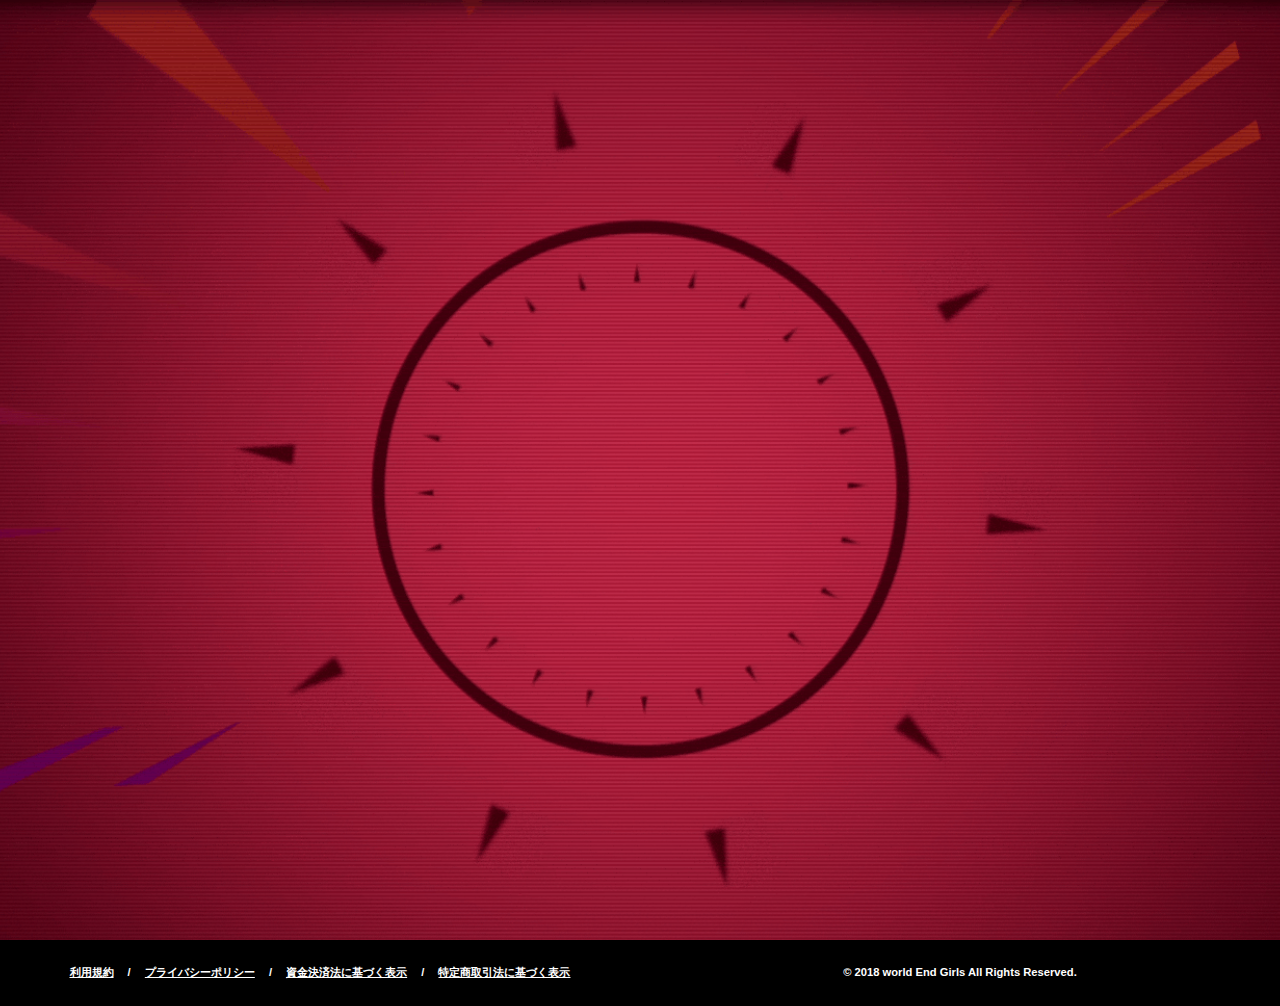
==== commit 072ce872: "Add files via upload" ====
--- a/character.html
+++ b/character.html
@@ -115,6 +115,8 @@
   	<span class="select"><img src="img/aset/Face Icon_02.png" alt="" class="C" width="45" height="45"></span>
   	<span><img src="img/aset/Face Icon_03.png" alt="" class="C" width="45" height="45"></span>
   	<span><img src="img/aset/Face Icon_04.png" alt="" class="C" width="45" height="45"></span>
+    <!--Face Icon_01.pngの01の部分を変更して、コメントアウトを外し、小出しにしていきます-->
+    <!--
   	<span><img src="img/aset/Face Icon_01.png" alt="" class="C" width="45" height="45"></span>
     <span><img src="img/aset/Face Icon_01.png" alt="" class="C" width="45" height="45"></span>
     <span><img src="img/aset/Face Icon_01.png" alt="" class="C" width="45" height="45"></span>
@@ -122,29 +124,29 @@
     <span><img src="img/aset/Face Icon_01.png" alt="" class="C" width="45" height="45"></span>
     <span><img src="img/aset/Face Icon_01.png" alt="" class="C" width="45" height="45"></span>
     <span><img src="img/aset/Face Icon_01.png" alt="" class="C" width="45" height="45"></span>
-    <!--10-->
-    <span><img src="img/aset/Face Icon_01.png" alt="" class="C" width="45" height="45"></span>
-    <span><img src="img/aset/Face Icon_01.png" alt="" class="C" width="45" height="45"></span>
-    <span><img src="img/aset/Face Icon_01.png" alt="" class="C" width="45" height="45"></span>
-    <span><img src="img/aset/Face Icon_01.png" alt="" class="C" width="45" height="45"></span>
-    <span><img src="img/aset/Face Icon_01.png" alt="" class="C" width="45" height="45"></span>
-    <span><img src="img/aset/Face Icon_01.png" alt="" class="C" width="45" height="45"></span>
-    <span><img src="img/aset/Face Icon_01.png" alt="" class="C" width="45" height="45"></span>
-    <span><img src="img/aset/Face Icon_01.png" alt="" class="C" width="45" height="45"></span>
-    <span><img src="img/aset/Face Icon_01.png" alt="" class="C" width="45" height="45"></span>
-    <span><img src="img/aset/Face Icon_01.png" alt="" class="C" width="45" height="45"></span>
-    <!--20-->
-    <span><img src="img/aset/Face Icon_01.png" alt="" class="C" width="45" height="45"></span>
-    <span><img src="img/aset/Face Icon_01.png" alt="" class="C" width="45" height="45"></span>
-    <span><img src="img/aset/Face Icon_01.png" alt="" class="C" width="45" height="45"></span>
-    <span><img src="img/aset/Face Icon_01.png" alt="" class="C" width="45" height="45"></span>
-    <span><img src="img/aset/Face Icon_01.png" alt="" class="C" width="45" height="45"></span>
-    <span><img src="img/aset/Face Icon_01.png" alt="" class="C" width="45" height="45"></span>
-    <span><img src="img/aset/Face Icon_01.png" alt="" class="C" width="45" height="45"></span>
-    <span><img src="img/aset/Face Icon_01.png" alt="" class="C" width="45" height="45"></span>
-    <span><img src="img/aset/Face Icon_01.png" alt="" class="C" width="45" height="45"></span>
-    <span><img src="img/aset/Face Icon_01.png" alt="" class="C" width="45" height="45"></span>
-    <!--30-->
+    <!--10
+    <span><img src="img/aset/Face Icon_01.png" alt="" class="C" width="45" height="45"></span>
+    <span><img src="img/aset/Face Icon_01.png" alt="" class="C" width="45" height="45"></span>
+    <span><img src="img/aset/Face Icon_01.png" alt="" class="C" width="45" height="45"></span>
+    <span><img src="img/aset/Face Icon_01.png" alt="" class="C" width="45" height="45"></span>
+    <span><img src="img/aset/Face Icon_01.png" alt="" class="C" width="45" height="45"></span>
+    <span><img src="img/aset/Face Icon_01.png" alt="" class="C" width="45" height="45"></span>
+    <span><img src="img/aset/Face Icon_01.png" alt="" class="C" width="45" height="45"></span>
+    <span><img src="img/aset/Face Icon_01.png" alt="" class="C" width="45" height="45"></span>
+    <span><img src="img/aset/Face Icon_01.png" alt="" class="C" width="45" height="45"></span>
+    <span><img src="img/aset/Face Icon_01.png" alt="" class="C" width="45" height="45"></span>
+    <!--20
+    <span><img src="img/aset/Face Icon_01.png" alt="" class="C" width="45" height="45"></span>
+    <span><img src="img/aset/Face Icon_01.png" alt="" class="C" width="45" height="45"></span>
+    <span><img src="img/aset/Face Icon_01.png" alt="" class="C" width="45" height="45"></span>
+    <span><img src="img/aset/Face Icon_01.png" alt="" class="C" width="45" height="45"></span>
+    <span><img src="img/aset/Face Icon_01.png" alt="" class="C" width="45" height="45"></span>
+    <span><img src="img/aset/Face Icon_01.png" alt="" class="C" width="45" height="45"></span>
+    <span><img src="img/aset/Face Icon_01.png" alt="" class="C" width="45" height="45"></span>
+    <span><img src="img/aset/Face Icon_01.png" alt="" class="C" width="45" height="45"></span>
+    <span><img src="img/aset/Face Icon_01.png" alt="" class="C" width="45" height="45"></span>
+    <span><img src="img/aset/Face Icon_01.png" alt="" class="C" width="45" height="45"></span>
+    <!--30
     <span><img src="img/aset/Face Icon_01.png" alt="" class="C" width="45" height="45"></span>
     <span><img src="img/aset/Face Icon_01.png" alt="" class="C" width="45" height="45"></span>
     <span><img src="img/aset/Face Icon_01.png" alt="" class="C" width="45" height="45"></span>
@@ -289,7 +291,8 @@
       <strong>制約は『両手首の欠損』。</strong><br><br>
       武器を持つことは諦め、味方を守る力を特化させた。<br>
       能力の向上のため以外にも自戒の意味が込められており、<br>
-      日常生活でも生体デバイスや義手を使わずに過ごしている。</p></span>
+      日常生活でも生体デバイスや義手を使わずに過ごしている。</p>
+    </span>
     </div>
     <!--4-->
     <div class="hide">
@@ -1266,29 +1269,8 @@
 </div>
 -->
 
-<div class="contmoji">
-  <span><img src="img/news2.png" alt="" class="C"></span>
-</div>
-
 
 <div class="HQ">
-  <div class="Os">
-    <div class="Os2">
-
-      <p class="no1"><a href="#">お知らせ１</a></p>
-      <hr>
-      <p class="no1"><a href="#">お知らせ２</a></p>
-      <hr>
-      <p class="no1"><a href="#">お知らせ３</a></p>
-      <hr>
-      <p class="no1"><a href="#">お知らせ４</a></p>
-      <hr>
-
-      <p class="no1 no2"><a href="news.html">more ▶▶▶</a></p>
-
-
-    </div>
-  </div>
 
   <div class="contmoji2">
     <span><img src="img/twitter.png" alt="" class="C"></span>
@@ -1296,7 +1278,7 @@
 
   <div class="Tw">
     <div class="Tw2">
-      <a class="twitter-timeline" href="https://twitter.com/RoktGames?ref_src=twsrc%5Etfw">
+      <a class="twitter-timeline" data-height="300" href="https://twitter.com/RoktGames?ref_src=twsrc%5Etfw">
       Tweets by RoktGames</a> <script async src="https://platform.twitter.com/widgets.js" charset="utf-8"></script>
 
     </div>
--- a/css/character.css
+++ b/css/character.css
@@ -0,0 +1,425 @@
+@charset "UTF-8";
+
+
+body{margin:0;
+    background-color: #000;
+    font-family: 'メイリオ','Hiragino Kaku Gothic Pro',sans-serif;
+  }
+  .wrapper{min-height: auto;
+    background: url("../img/background.gif") no-repeat center center;
+    background-size: cover;
+    overflow: hidden;
+    position: relative;}
+  .content{min-height: 940px;
+    background-size: cover;
+
+    overflow: hidden;
+    position: relative;}
+  .box{width: auto; margin:0 auto; position: relative;}
+  .box:After{content:""; display: block; clear: both;}
+.boxA{width: 500px; height: auto; float: left;}
+/*ロゴ*/
+.boxA-1{text-align: center; margin: 10px; height: 150px;}
+.logo{margin-left: 100px; padding-top: 40px;}
+/*ナビゲーション*/
+.boxA-2{margin-top: 75px; margin-left: 100px;}
+.menu ul{margin: 0; padding: 0; list-style: none;}
+.menu li{width: 250px; margin-top: 40px; opacity: 0.9; text-align: left;}
+.menu img{width: auto; height: 45px;}
+/*保存禁止　スマホ*/
+img{
+  -webkit-touch-callout:none;
+  -webkit-user-select:none;
+  -moz-touch-callout:none;
+  -moz-user-select:none;
+  touch-callout:none;
+  user-select:none;
+}
+
+/*boxB*/
+
+.boxB{width: 60%; height: auto; float: left; margin-top:200px;}
+.boxB:After{content:""; display: block; clear: both;}
+.boxB-0{width: 90%; height: auto;float: left; text-align: center; margin-left: 35px;}
+.boxB-0 img{ padding: 3px; width:200px; height:auto;}
+   .boxB-1{width: 90%; float: left; text-align: center; margin-left: 35px;}
+   .boxB-1 img{ padding: 1px; }
+   .C:hover{opacity: 0.5;}
+   .Cbottan{pointer-events: none;}
+   .boxB-2-A{width: 100%; height: auto;}
+   .boxB-2-B {text-shadow: 1px 1px 5px #000; font-size: 15px; white-space: nowrap;}
+   .boxB-2-B p{text-shadow: 1px 1px 5px #000; font-size: 15px; white-space: nowrap; margin-top: 0px;}
+   .boxB-2-C { display: block;text-shadow: 1px 1px 5px #000;margin-left: 0px;}
+   .boxB-2-C hr{color: #ccc; margin-bottom: 30px;}
+   .boxB-2-D { display: block;text-shadow: 1px 1px 5px #000; font-weight: bold;
+     width: 100%; height: auto; position: relative; z-index: 10;}
+
+   .boxB-2{width: 90%; height: 450;float: left; background-color: rgba(0,0,0,0.5); padding: 10px;
+   margin-top: 20px;　white-space: nowrap; display: block; margin: 0 auto;border:solid 1px #ccc; margin-left: 35px;}
+   .boxB-2:After{content:""; display: block; clear: both;}
+   .boxB-2 div{
+     color: #fff;
+     padding: 1px;
+     -moz-box-sizing:border-box;
+     -webkit-box-sizing:border-box;
+     box-sizing:border-box;}
+   .hide {display:none;}
+   .boxB-2-1{width: 55%; height: auto; float: left;  white-space: nowrap; z-index: 2;}
+
+.boxB-2-2{
+  width: 45%;height: 100%; float: left; z-index: 1;}
+  .boxB-2-2-2{
+    width: 45%;height: 100%; float: left; z-index: 1;}
+
+.boxB-2-2 img{display: flex;
+	align-items: center;
+  margin:  0 auto;
+height: 470px; width: auto; z-index: 1;}
+.boxB-2-2-2 img{display: flex;
+	align-items: center;
+  margin:  0 auto;
+height: 470px; width: auto; z-index: 1;}
+
+
+
+
+/*キャッチコピー*/
+.cathi{position: absolute;top:0; right:0; height: 90%; width: auto;}
+/*download*/
+.download-button{width: 100%;clear: both; z-index: 5; display: none;}
+.download-button:After{content:""; display: block; clear: both;}
+.ap{
+  float: left;width: 68%; text-align: right;
+  padding-right: 2%;
+  -moz-box-sizing:border-box;
+  -webkit-box-sizing:border-box;
+  box-sizing:border-box;}
+.go{float: left;width: 28%; text-align: left;
+  padding-left: 2%;
+  -moz-box-sizing:border-box;
+  -webkit-box-sizing:border-box;
+  box-sizing:border-box;
+}
+
+.apimg{width: auto; height: 60px;}
+  .goimg{width: auto; height: 60px;}
+  /*ふったー*/
+.footer{
+background-color: #000;
+color: #fff;
+font-size: 0.70em;
+line-height: 1em;
+padding: 1em 0;
+justify-content: space-around;
+width: 100%;
+}
+.footer:After{content:""; display: block; clear: both;}
+.link{float: left; width: 50%;text-align: center;
+  padding: 5px;
+  -moz-box-sizing:border-box;
+  -webkit-box-sizing:border-box;
+  box-sizing:border-box;
+}
+.copyright{float: left; width: 50%; text-align: center;
+  padding: 5px;
+  -moz-box-sizing:border-box;
+  -webkit-box-sizing:border-box;
+  box-sizing:border-box;}
+.footer a{
+  color: #fff;
+}
+
+.mv1{
+  background: url("../img/back.png") no-repeat; background-size: 100%;
+  position:relative;
+  width:auto;
+  padding-top:85%;
+  margin: auto;
+  margin-top: 5%;
+}
+.mv1 iframe{
+  position:absolute;
+  top: 0;
+  right: 0;
+  bottom: 0;
+  left: 0;
+  margin: auto;
+  width: 85%;
+  height: 57%;
+}
+
+
+
+.mv2{
+  background: url("../img/back.png") no-repeat; background-size: 100%;
+  position:relative;
+  width:80%;
+  padding-top:67%;
+  margin: auto;
+  margin-top: 5%;
+}
+.mv2 iframe{
+  position:absolute;
+  top: 0;
+  right: 0;
+  bottom: 0;
+  left: 0;
+  margin: auto;
+  width: 85%;
+  height: 57%;
+}
+
+.contmoji{display: none;}
+.contmoji2{display: none;}
+
+.HQ{width: 100%; height:auto;}
+.HQ:After{ content:""; display: block; clear: both;}
+
+.Os{width: 80%; height: auto; background: url("../img/back2.jpg");background-size:cover;
+  font-size: 12px;
+border: solid 1px #fff;
+margin: auto;
+padding: 5%;
+-moz-box-sizing:border-box;
+-webkit-box-sizing:border-box;
+box-sizing:border-box;
+padding-bottom: 2.5px;
+margin-bottom: 10px;
+}
+.Os2{width: 100%; height: auto;}
+
+.no1{color: #fff;
+  white-space: nowrap;
+  overflow: hidden;
+  text-overflow: ellipsis;}
+.no1 a{ color: #fff;text-decoration: none;}
+.no1 a:hover{opacity: 0.5;}
+.no2{text-align: right;}
+
+.Os2 hr {
+  height: 10px;
+background-image: linear-gradient(
+  90deg,
+  hsla(0, 0%, 50%, 1),
+  hsla(0, 0%, 50%, 1) 33.33%,
+  hsla(0, 0%, 50%, 0) 33.33%,
+  hsla(0, 0%, 50%, 0) 100%);
+background-size: 3px 100%;
+border: none;
+width: 100%;
+}
+
+.Tw{width: 80%; height: auto;
+background: url('../img/back2.jpg');background-size:cover;
+border: solid 1px #fff;
+margin: auto;
+padding: 5%;
+-moz-box-sizing:border-box;
+-webkit-box-sizing:border-box;
+box-sizing:border-box;
+margin-bottom: 40px;
+}
+.Tw2{height: 300px;margin: 0 auto; text-align: center;}
+
+/*アニメーション背景*/
+.content{opacity:0;}
+.content{
+  -webkit-animation: example 0.5s ease 0.5s 1 forwards;
+  animation: example 0.5s ease 0.5s 1 forwards;
+}
+@-webkit-keyframes example {
+  100% {
+    opacity: 1;
+  }
+}
+@keyframes example {
+  100% {
+    opacity: 1;
+  }
+}
+/*アニメーションきゃっちこぴー*/
+.cathi{
+  opacity: 0;
+  /*-webkit-transform: translateX(100%);
+  -ms-transform: translateX(100%);
+  transform: translateX(100%);*/
+}
+
+.cathi{
+  -webkit-animation: example 1s ease 1s  forwards;
+  animation: example 1s ease 1s  forwards;
+}
+/*aver*/
+.cathi2{
+  opacity: 0;
+  /*-webkit-transform: translateX(-100%);
+  -ms-transform: translateX(-100%);
+  transform: translateX(-100%);*/
+}
+
+.cathi2{
+  -webkit-animation: example 1s ease 1s  forwards;
+  animation: example 1s ease 1s  forwards;
+}
+
+@keyframes example {
+  100% {
+    opacity: 1;
+    /*-webkit-transform: translateX(0);
+    -ms-transform: translateX(0);
+    transform: translateX(0);*/
+  }
+}
+
+
+
+/*maxは以下*/
+
+@media(max-width:530px)
+{
+  .footer{font-size: 10px;
+  line-height: 2.5em;}
+  .apimg{width: auto; height: 50px;}
+    .goimg{width: auto; height: 50px;}
+}
+
+  @media(max-width:1050px)
+  {
+.content{background-size: 100%; overflow: hidden;}
+.cathi{display: none;}
+.cathi2{height: auto; width: 15%; z-index: 0;margin-top: 70px;}
+.boxA{width:100%; height:auto;background-color: #000; height:auto;}
+.boxA:After{content:""; display: block; clear: both;}
+.boxA-1{height:auto; margin: 0; float: left; width: 100%; text-align: left; padding: 5px;}
+.logo{height: auto; width:200px; padding: 5px 5px 5px 5px; margin-top: 5px;margin-left: 0px;}
+.boxA-2{height: auto; float: left; width: 100%; margin: 0;}
+.boxA-2:After{content:""; display: block; clear: both;}
+.link{float: left; width: 100%;  padding: 2em;}
+.copyright{float: left; width: 100%;}
+header{
+    width: 100%;
+    position:fixed;
+    top:0;
+    z-index: 999;
+    background-color: #000;
+    }
+.menu{
+position: absolute;
+width: 100%;
+height: auto;
+margin: 0px;
+background-color: #000;
+z-index: 1;
+}
+.menu ul{width: 100%;}
+.m1{display: none;}
+.m2{display: none;}
+.m3{display: none;}
+.m4{display: none;}
+.m5{display: none;}
+.m6{display: none;}
+.m7{display: none;}
+.mv1{display: none;}
+.menu li{width: 100%; margin:0px; text-align: center;}
+.menu li a{
+  display: block;
+	padding: 10px 10px;
+	color: #fff;
+	font-size: 14px;
+	text-decoration: none;}
+  .menu li a:active{
+  background-color: #c9031f;
+  }
+
+  .menu li a:active{
+  background-color: #c9031f; color:#000;}
+  .mA{}
+    .download-button{width: 100%; display: block;}
+    .download-button:After{content:""; display: block; clear: both;}
+    .ap{float: left;width: 50%;}
+    .go{float: left;width: 50%;}
+  .boxB{width: 100%; height: auto; float: left; margin-bottom: 30px;  margin-top: 75px;}
+  .boxB-0{padding: 0px; margin-left: 0px; width: 100%;}
+     .boxB-0 img{ padding: 2px; width:200px; height:auto;}
+  .boxB-1{padding: 0px; margin-left: 0px; width: 100%;}
+     .boxB-1 img{ padding: 2px; width:35px; height:35px;}
+    .boxB-2{padding: 0px;background-color: rgba(0,0,0,0.5); margin-left: 0px; width: 100%; height: auto;
+      border-top   :solid 1px #fff;
+      border-right :solid 0px #c9031f;
+      border-bottom:solid 1px #fff;
+      border-left  :solid 0px #c9031f;}
+    .boxB-2 div{padding: 15px;}
+    .boxB-2-1{width: 100%;float: left; }
+    .boxB-2-A{width: 100%; margin: 0 auto;}
+    .boxB-2-B p{width: 100%; text-align: center;white-space: normal; font-size: 12px; font-weight: bold;}
+    .boxB-2-C{display: none;}
+    .boxB-2-D{display: none;}
+    .boxB-2-F{width: 100%; text-align: center;margin: 0; font-size: 80%; font-weight: bold;}
+    .boxB-2-G p{width: 100%; text-align: left;margin: 0; font-size: 12px;  font-weight: bold;}
+ .boxB-2-2{width: 100%;height: auto; float: left;}
+  .boxB-2-2-2{width: 100%;height: auto; float: left;}
+ .boxB-2-2 img{width: 100%; height: auto;}
+ .boxB-2-2-2 img{width: 150%; height: auto;}
+
+ .mv2{margin-top: 15px;}
+ .contmoji{ display: block;padding: 0px; margin-left: 0px; width: 100%; height: auto; text-align: center;}
+.contmoji img{ padding: 2px; width:auto; height:50px;}
+.contmoji2{ display: block;padding: 0px; margin-left: 0px; width: 100%; height: auto; text-align: center;}
+.contmoji2 img{ padding: 2px; width:auto; height:50px;}
+
+/* トグルボタン */
+#menubtn	{padding: 6px 12px;
+	border: solid 1px #fff;
+	background-color: #000;
+	position: absolute;
+	top: 15px;
+	right: 15px;
+	cursor: pointer}
+
+#menubtn:hover	{opacity: 0.8;}
+
+#menubtn:focus	{outline: none}
+
+#menubtn i	{color: #fff;
+	font-size: 18px}
+
+#menubtn span	{display: inline-block;
+	text-indent: -9999px}
+
+/* ナビゲーションメニュー（縦並び） */
+.menu	{display: none}
+  }
+
+
+  @media(min-width:1051px)
+  {
+    .mA{display: none;}
+    .mB{display: none;}
+    .mC{display: none;}
+    .mD{display: none;}
+    .mE{display: none;}
+    .mF{display: none;}
+    .mG{display: none;}
+    .cathi2{display: none;}
+
+    .mv2{display: none;}
+    .HQ{display: none;}
+    .boxB-2-F{display: none;}
+    .boxB-2-G{display: none;}
+
+    /* トグルボタン */
+    #menubtn	{display: none}
+
+    /* ナビゲーション */
+    #menu	{display: block !important}
+  }
+  @media(max-width:1600px)
+  {
+.boxA{width: 365px; height: auto; float: left;}
+  }
+
+/*minは以上*/
+@media(min-width:1920px)
+{
+    .box{width: 1920px; margin-left: auto; margin-right: auto;}
+}
